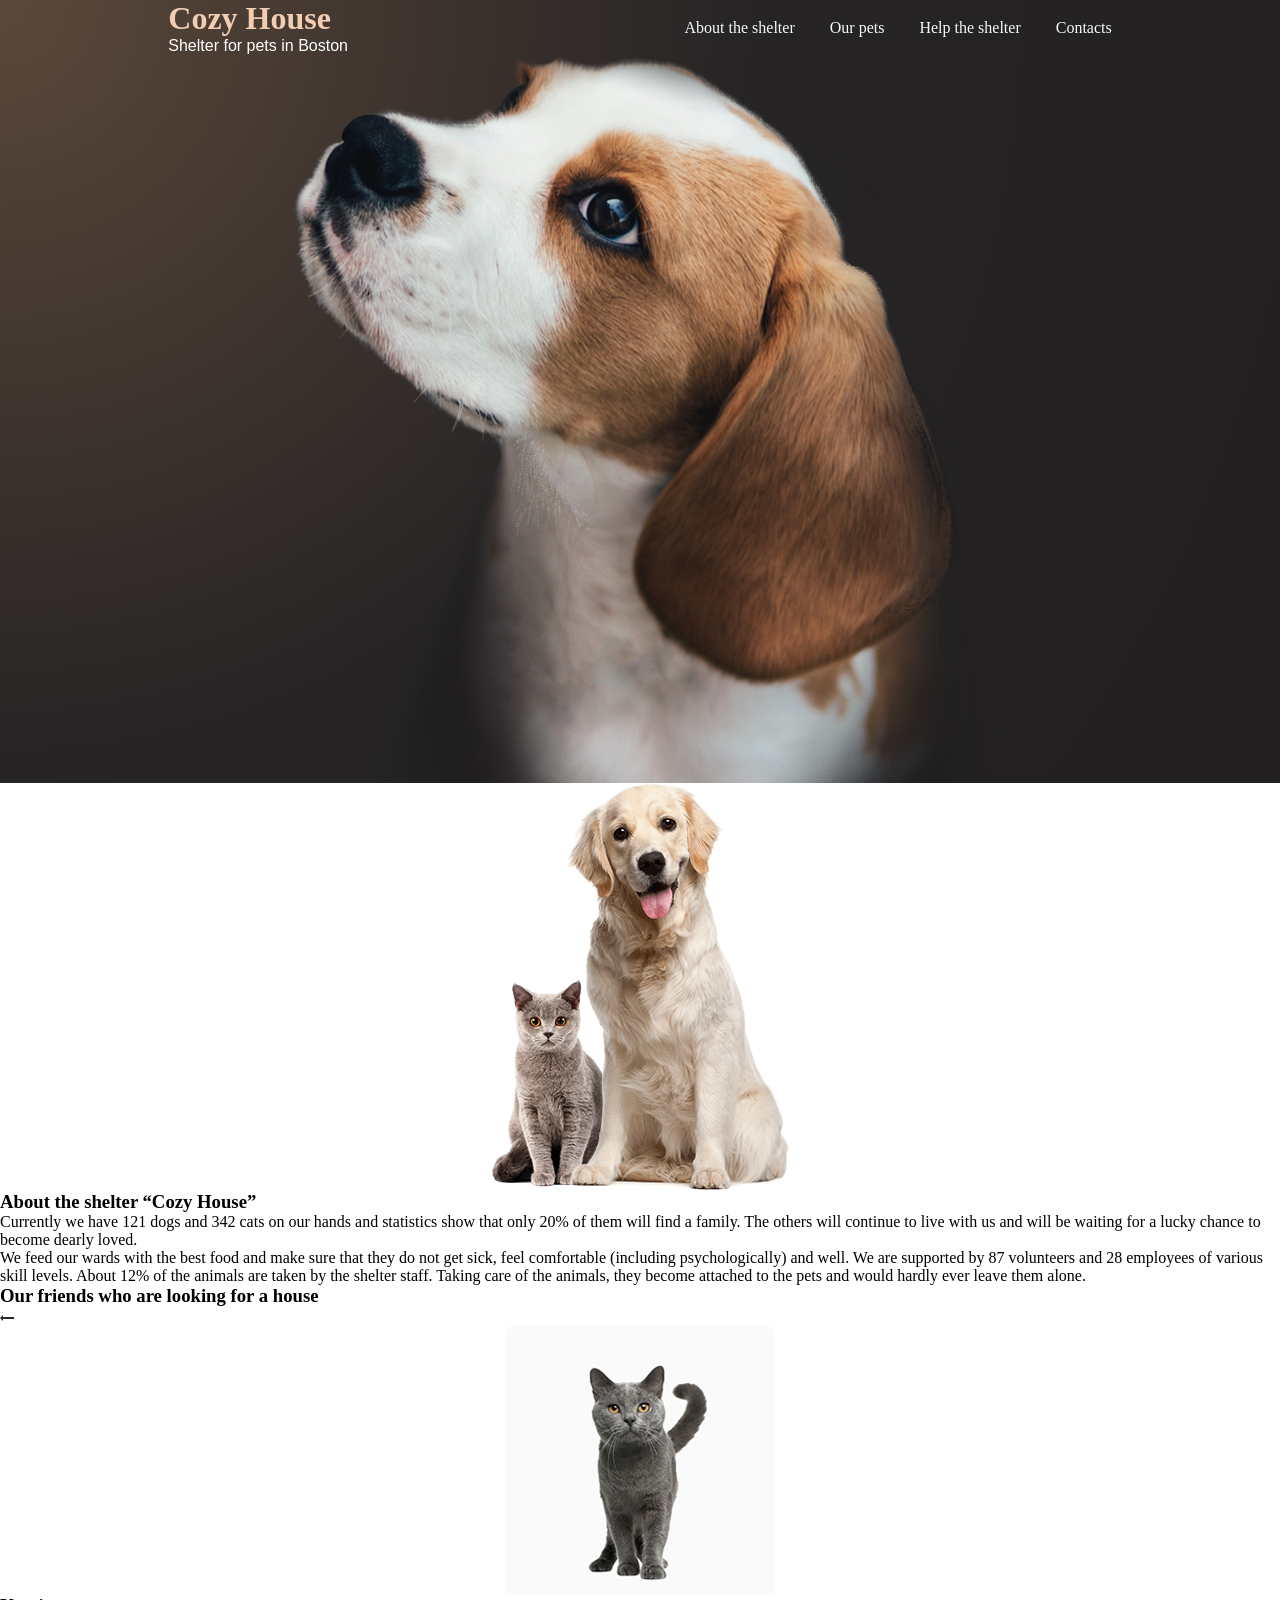
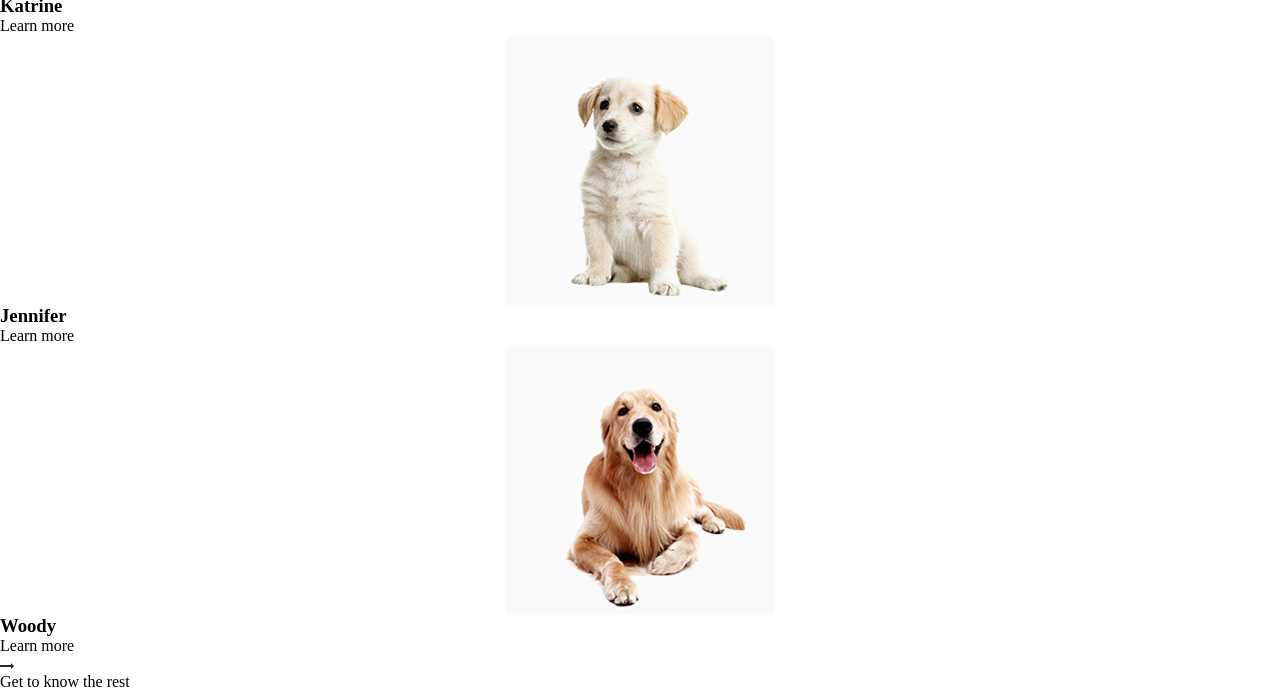
==== shelter/main.html @ a1c38c46 "fix: change heaading line" ====
<!DOCTYPE html>
<html lang="en">

<head>
  <meta charset="UTF-8">
  <meta name="viewport" content="width=device-width, initial-scale=1.0">
  <link rel="icon" href="./assets/icons/icon-bowls-and-cups.svg" type="image/x-icon">
  <link rel="stylesheet" href="./styles/main.css">
  <title>Mein</title>
</head>

<body>
  <div class="hero">
    <header>
      <div class="container">
        <div class="logo">
          <h1 class="logo-title">Cozy House</h1>
          <p class="logo-subtitle">Shelter for pets in Boston</p>
        </div>
        <nav>
          <ul class="nav-items">
            <li>
              <a href="">About the shelter</a>
            </li>
            <li><a href="">Our pets</a></li>
            <li><a href="">Help the shelter</a></li>
            <li><a href="">Contacts</a></li>
          </ul>
        </nav>
      </div>
    </header>
    <section class="start-screen">
      <div class="container">
        <div class="content"></div>
        <img src="./assets/main/start-screen-puppy.png" alt="puppy">
      </div>
    </section>
  </div>

  <section class="about">
    <div class="container">
      <img src="./assets/main/about-pets.png" alt="ab-pets">
      <div class="about-cnt">
        <h3 class="heading">About the shelter “Cozy House”
      </div>
      <p>Currently we have 121 dogs and 342 cats on our hands and statistics show that only 20% of them will find a
        family. The others will continue to live with us and will be waiting for a lucky chance to become dearly
        loved.</p>
      <p>We feed our wards with the best food and make sure that they do not get sick, feel comfortable (including
        psychologically) and well. We are supported by 87 volunteers and 28 employees of various skill levels. About
        12% of the animals are taken by the shelter staff. Taking care of the animals, they become attached to the
        pets and would hardly ever leave them alone.</p>
    </div>
    </div>
  </section>
  <section class="pets">
    <div class="container">
      <h3 class="heading">Our friends who are looking for a house</h3>
      <div class="pets-slider">

        <!-- Левая стрелка -->
        <button class="pets-slider__btn pets-slider__btn--prev">
          <svg xmlns="http://www.w3.org/2000/svg" width="14" height="6" viewBox="0 0 14 6" fill="none">
            <path d="M14 2V4H3V6L0 3L3 0V2H14Z" fill="#292929" />
          </svg>
        </button>

        <!-- Область видимых карточек -->
        <div class="pets-slider__wrapper">

          <!-- Лента слайдов -->
          <div class="pets-slider__track">

            <!-- Карточка -->
            <article class="pet-card">
              <img src="./assets/pets/pets-katrine.png" alt="Katrine">
              <h3>Katrine</h3>
              <button>Learn more</button>
            </article>

            <article class="pet-card">
              <img src="./assets/pets/pets-jennifer.png" alt="Jennifer">
              <h3>Jennifer</h3>
              <button>Learn more</button>
            </article>

            <article class="pet-card">
              <img src="./assets/pets/pets-woody.png" alt="Woody">
              <h3>Woody</h3>
              <button>Learn more</button>
            </article>
          </div>
        </div>

        <!-- Правая стрелка -->
        <button class="pets-slider__btn pets-slider__btn--next">
          <svg xmlns="http://www.w3.org/2000/svg" width="14" height="6" viewBox="0 0 14 6" fill="none">
            <path d="M0 4V2L11 2V0L14 3L11 6V4L0 4Z" fill="#292929" />
          </svg>
        </button>

      </div>

      <button class="pets__button">
        Get to know the rest
      </button>
    </div>
  </section>
  <section class="help">
    <div class="container"></div>
  </section>
  <section class="donnation">
    <div class="container"></div>
  </section>
  <footer>
    <div class="container"></div>
  </footer>
</body>

</html>
---- shelter/styles/main.css ----
@import url("./reset.css");
@import url("./variables.css");
@import url("./base.css");
@import url("./header.css");
@import url("./footer.css");
@import url("./media.css");
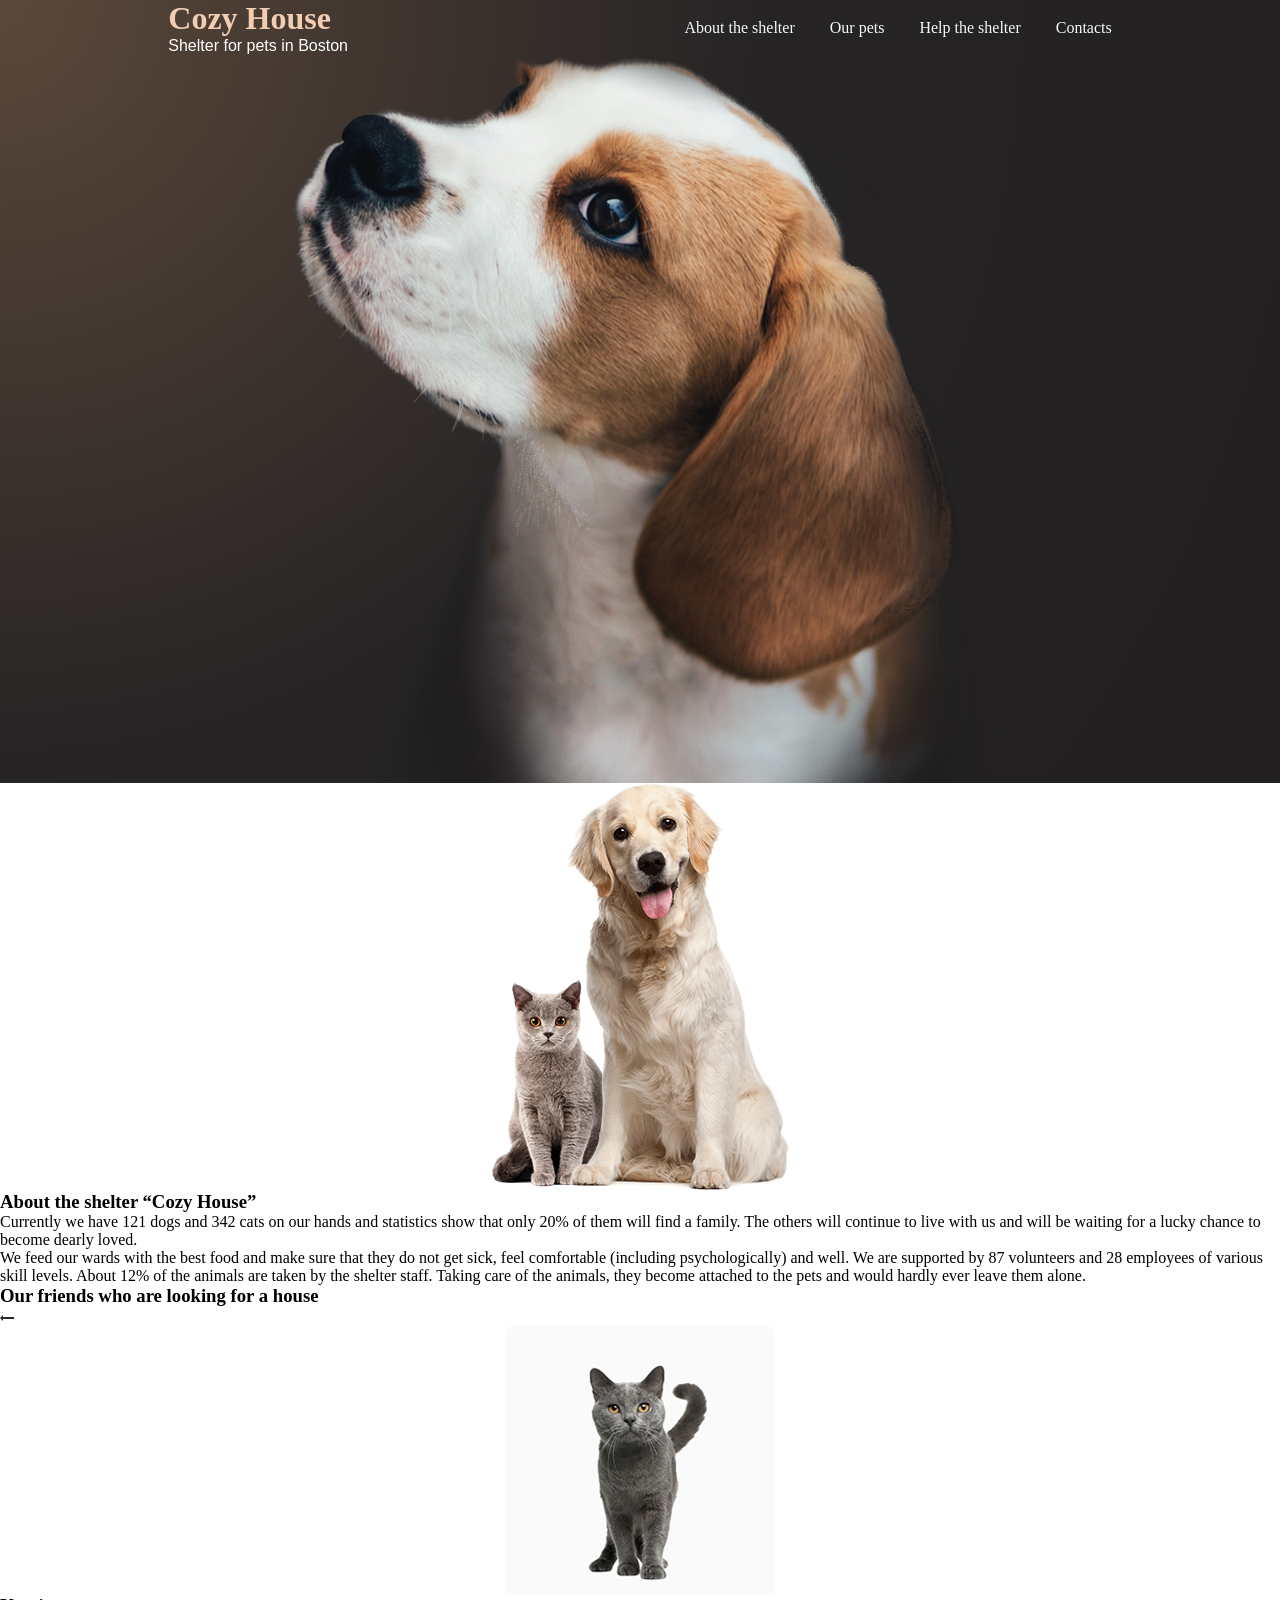
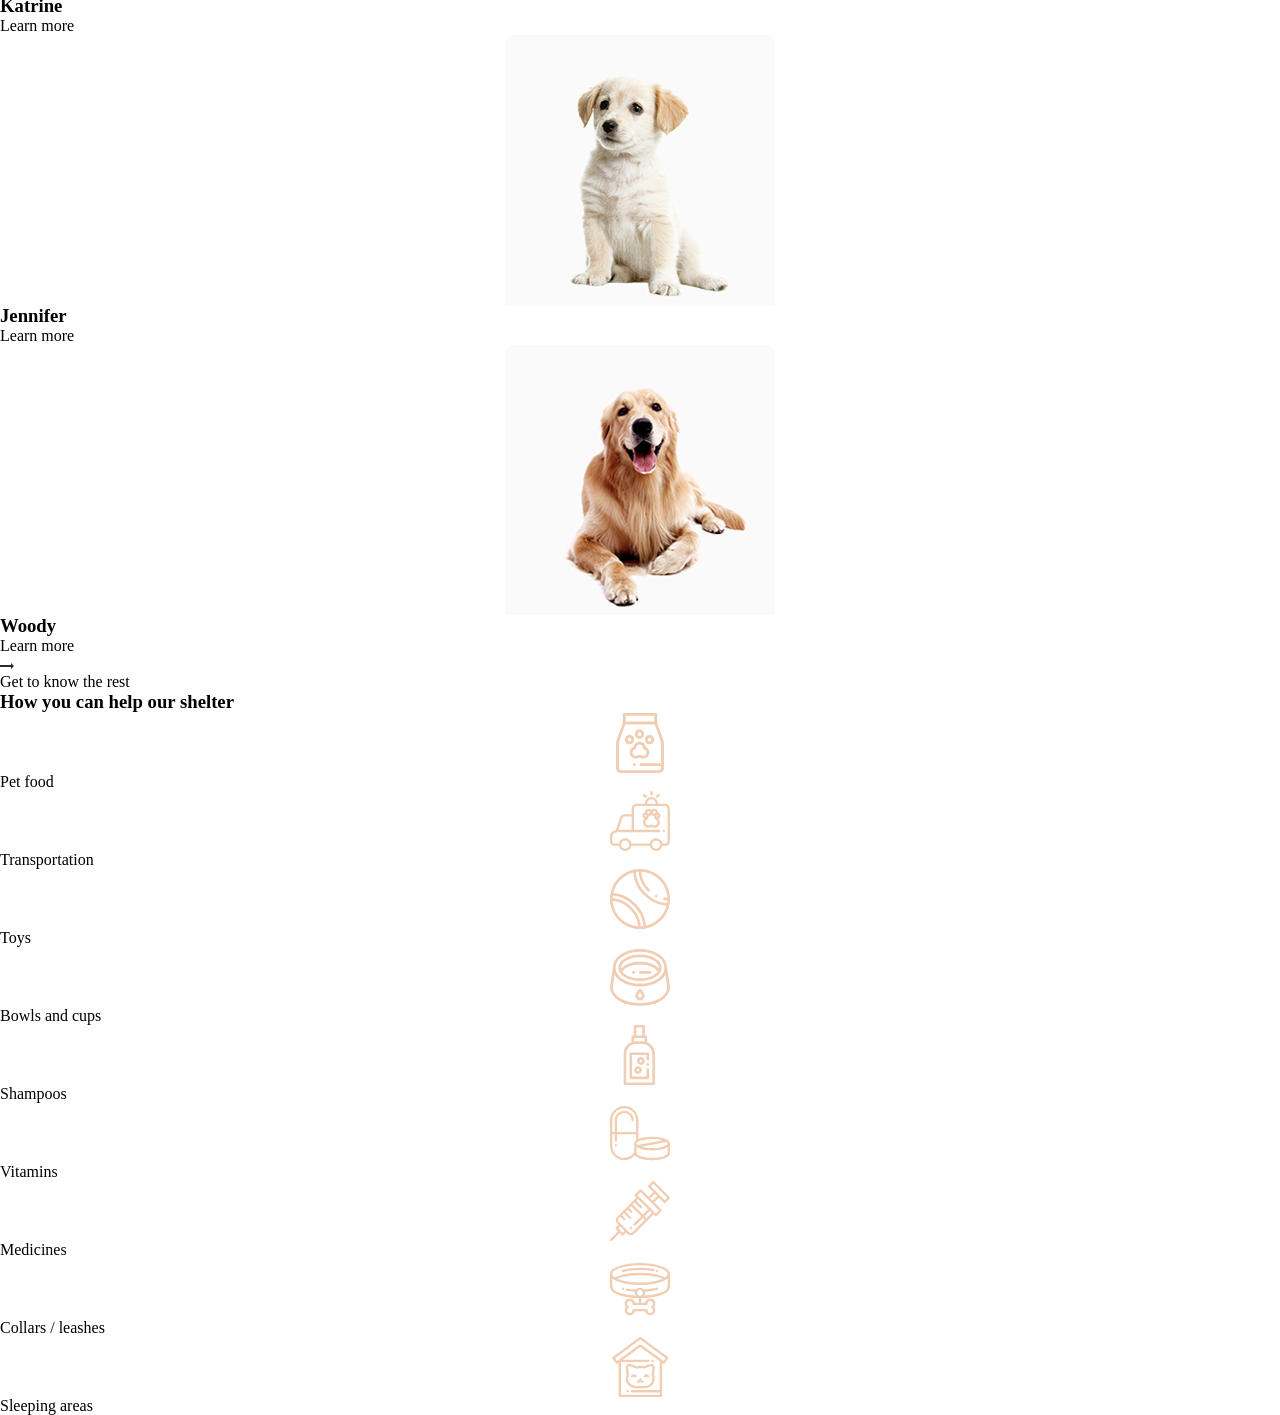
==== commit 34da2cc0: "feat: create help  block" ====
--- a/shelter/main.html
+++ b/shelter/main.html
@@ -107,7 +107,40 @@
     </div>
   </section>
   <section class="help">
-    <div class="container"></div>
+    <div class="container">
+      <h3 class="heading">How you can help our shelter</h3>
+      <div class="help-list">
+        <div class="pet-food">
+          <img src="./assets/icons/icon-pet-food.svg" alt="Pet food" class="icons">
+          <div class="icons-title">Pet food</div>
+
+          <img src="./assets/icons/icon-transportation.svg" alt="Transportation" class="icons">
+          <div class="icons-title">Transportation</div>
+
+          <img src="./assets/icons/icon-toys.svg" alt="Toys" class="icons">
+          <div class="icons-title">Toys</div>
+
+          <img src="./assets/icons/icon-bowls-and-cups.svg" alt="Bowls and cups" class="icons">
+          <div class="icons-title">Bowls and cups</div>
+
+          <img src="./assets/icons/icon-shampoos.svg" alt="Shampoos" class="icons">
+          <div class="icons-title">Shampoos</div>
+
+          <img src="./assets/icons/icon-vitamins.svg" alt="Vitamins" class="icons">
+          <div class="icons-title">Vitamins</div>
+
+          <img src="./assets/icons/icon-medicines.svg" alt="Medicines" class="icons">
+          <div class="icons-title">Medicines</div>
+
+          <img src="./assets/icons/icon-collars-leashes.svg" alt="Collars / leashes" class="icons">
+          <div class="icons-title">Collars / leashes</div>
+
+          <img src="./assets/icons/icon-sleeping-area.svg" alt="Sleeping areas" class="icons">
+          <div class="icons-title">Sleeping areas</div>
+        </div>
+      </div>
+
+    </div>
   </section>
   <section class="donnation">
     <div class="container"></div>
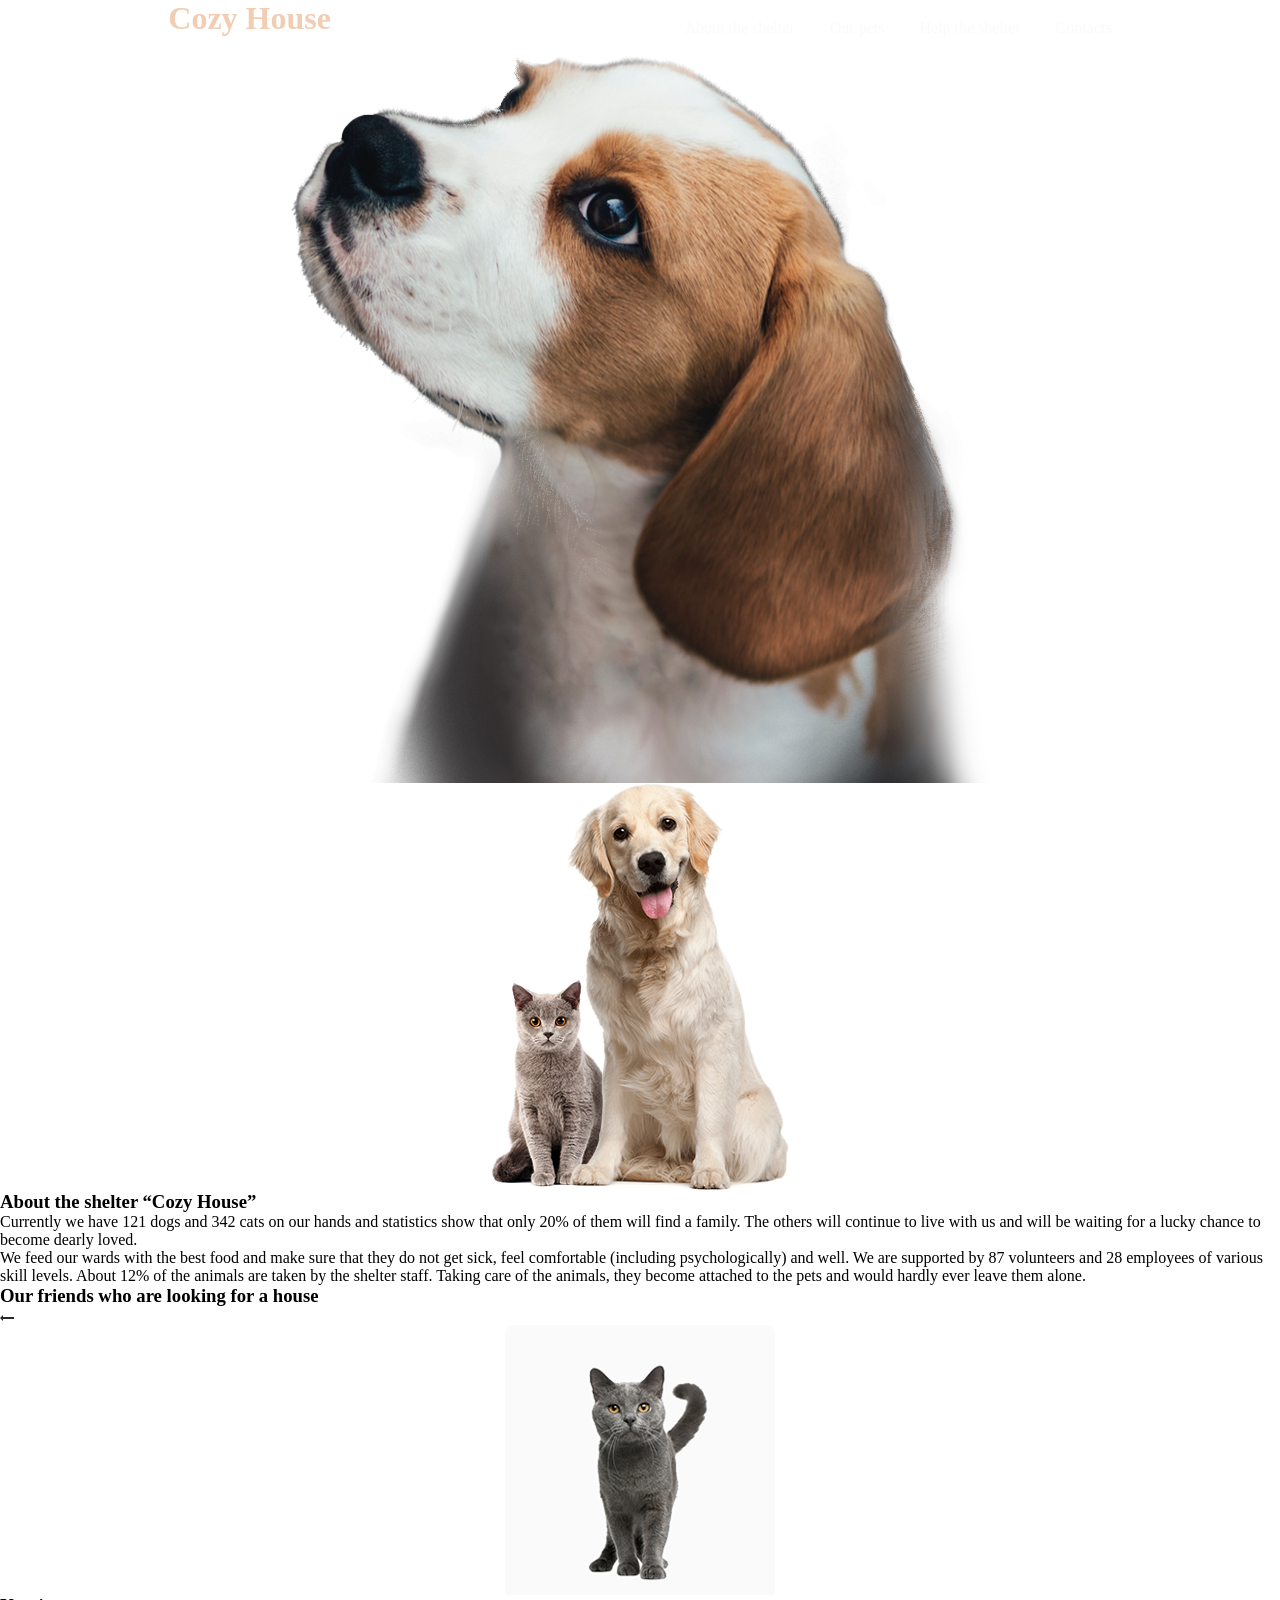
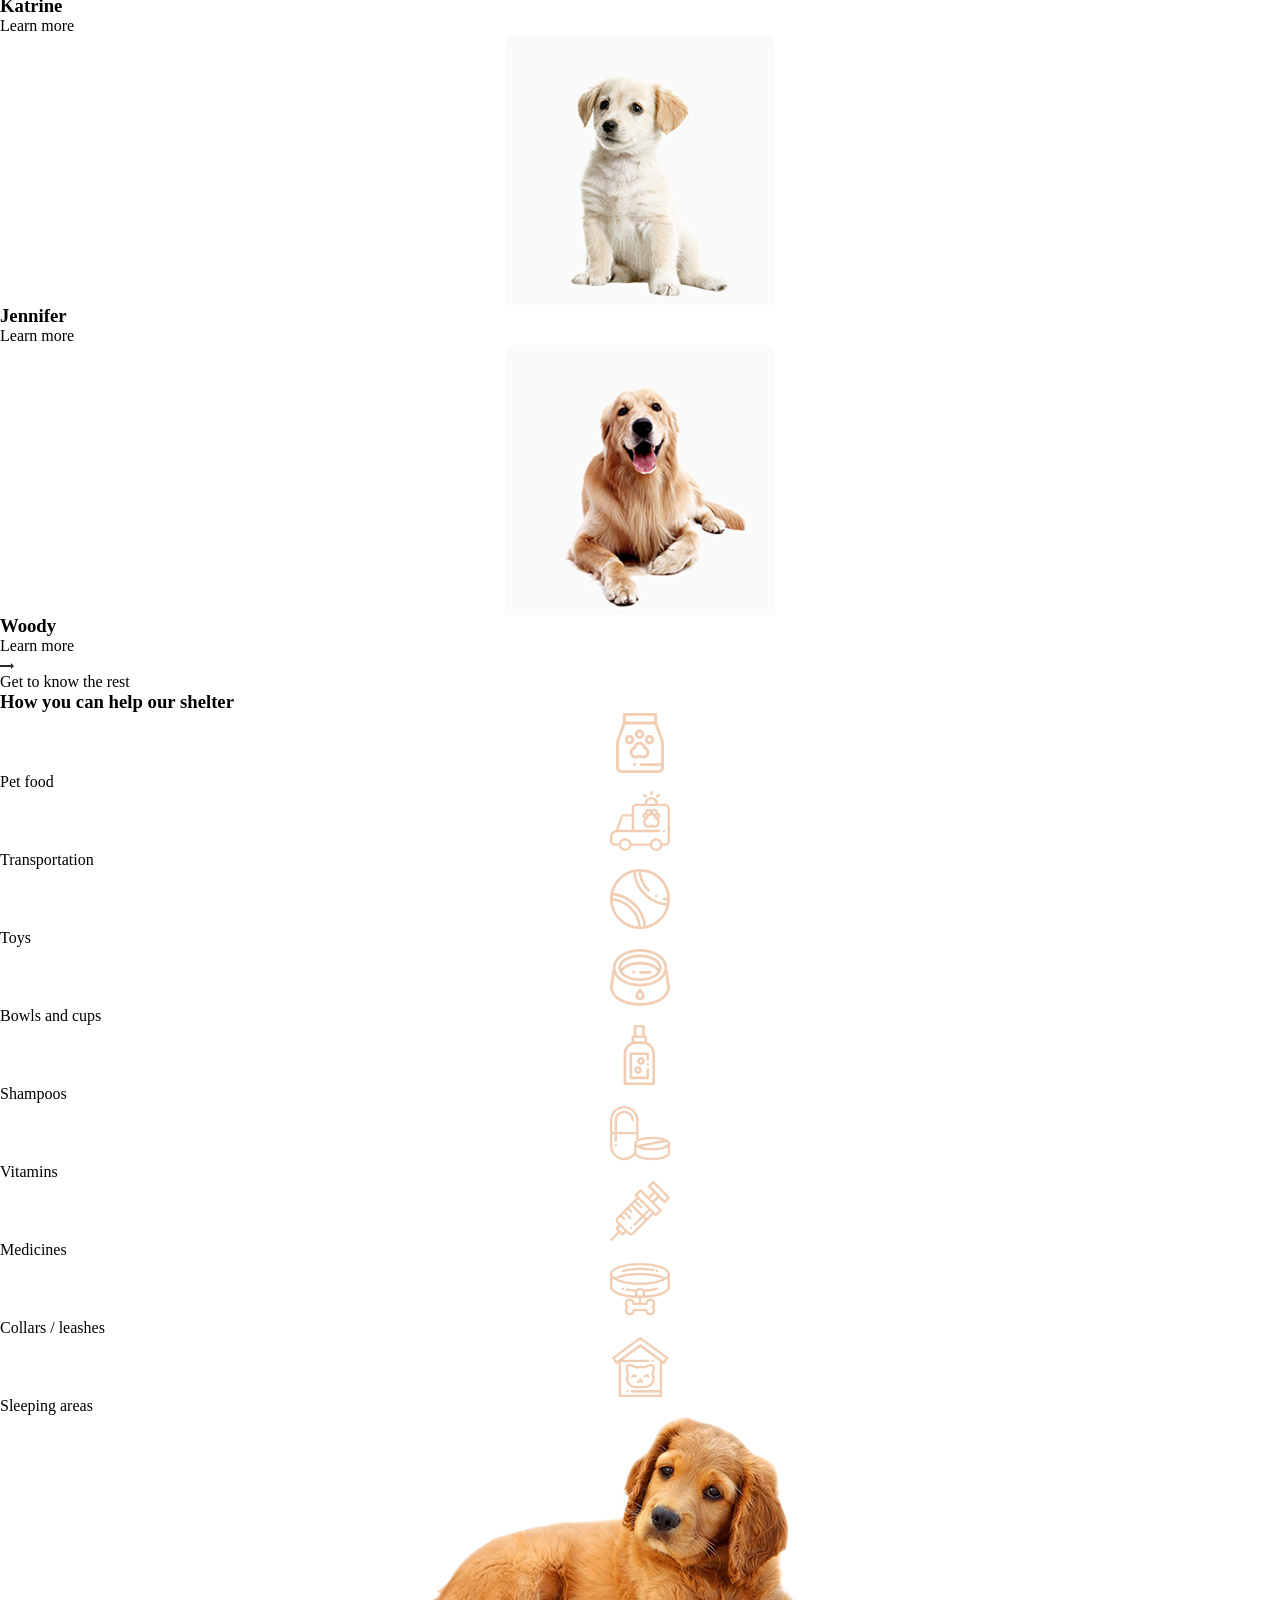
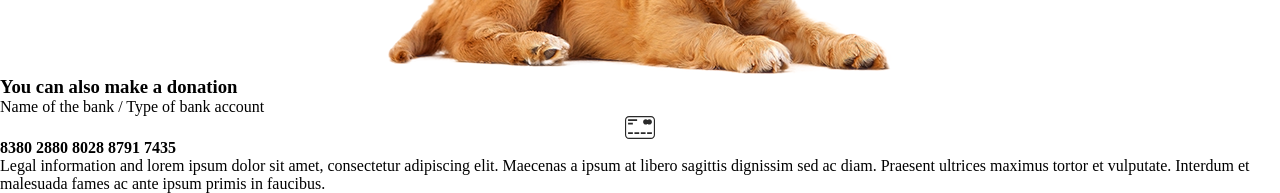
==== commit 36d19730: "feat: create donation  block" ====
--- a/shelter/main.html
+++ b/shelter/main.html
@@ -139,11 +139,23 @@
           <div class="icons-title">Sleeping areas</div>
         </div>
       </div>
-
     </div>
   </section>
-  <section class="donnation">
-    <div class="container"></div>
+  <section class="donation">
+    <div class="container">
+      <img src="./assets/main/donation-dog.png" alt="Donation-dog">
+      <div class="donation-ctn">
+        <h3>You can also make a donation</h3>
+        <p>Name of the bank / Type of bank account</p>
+        <div class="credit-card">
+          <img src="./assets/icons/credit-card.svg" alt="Card-icons" class="card-icons">
+          <h4>8380 2880 8028 8791 7435</h4>
+        </div>
+        <p>Legal information and lorem ipsum dolor sit amet, consectetur adipiscing elit. Maecenas a ipsum at libero
+          sagittis dignissim sed ac diam. Praesent ultrices maximus tortor et vulputate. Interdum et malesuada fames ac
+          ante ipsum primis in faucibus.</p>
+      </div>
+    </div>
   </section>
   <footer>
     <div class="container"></div>
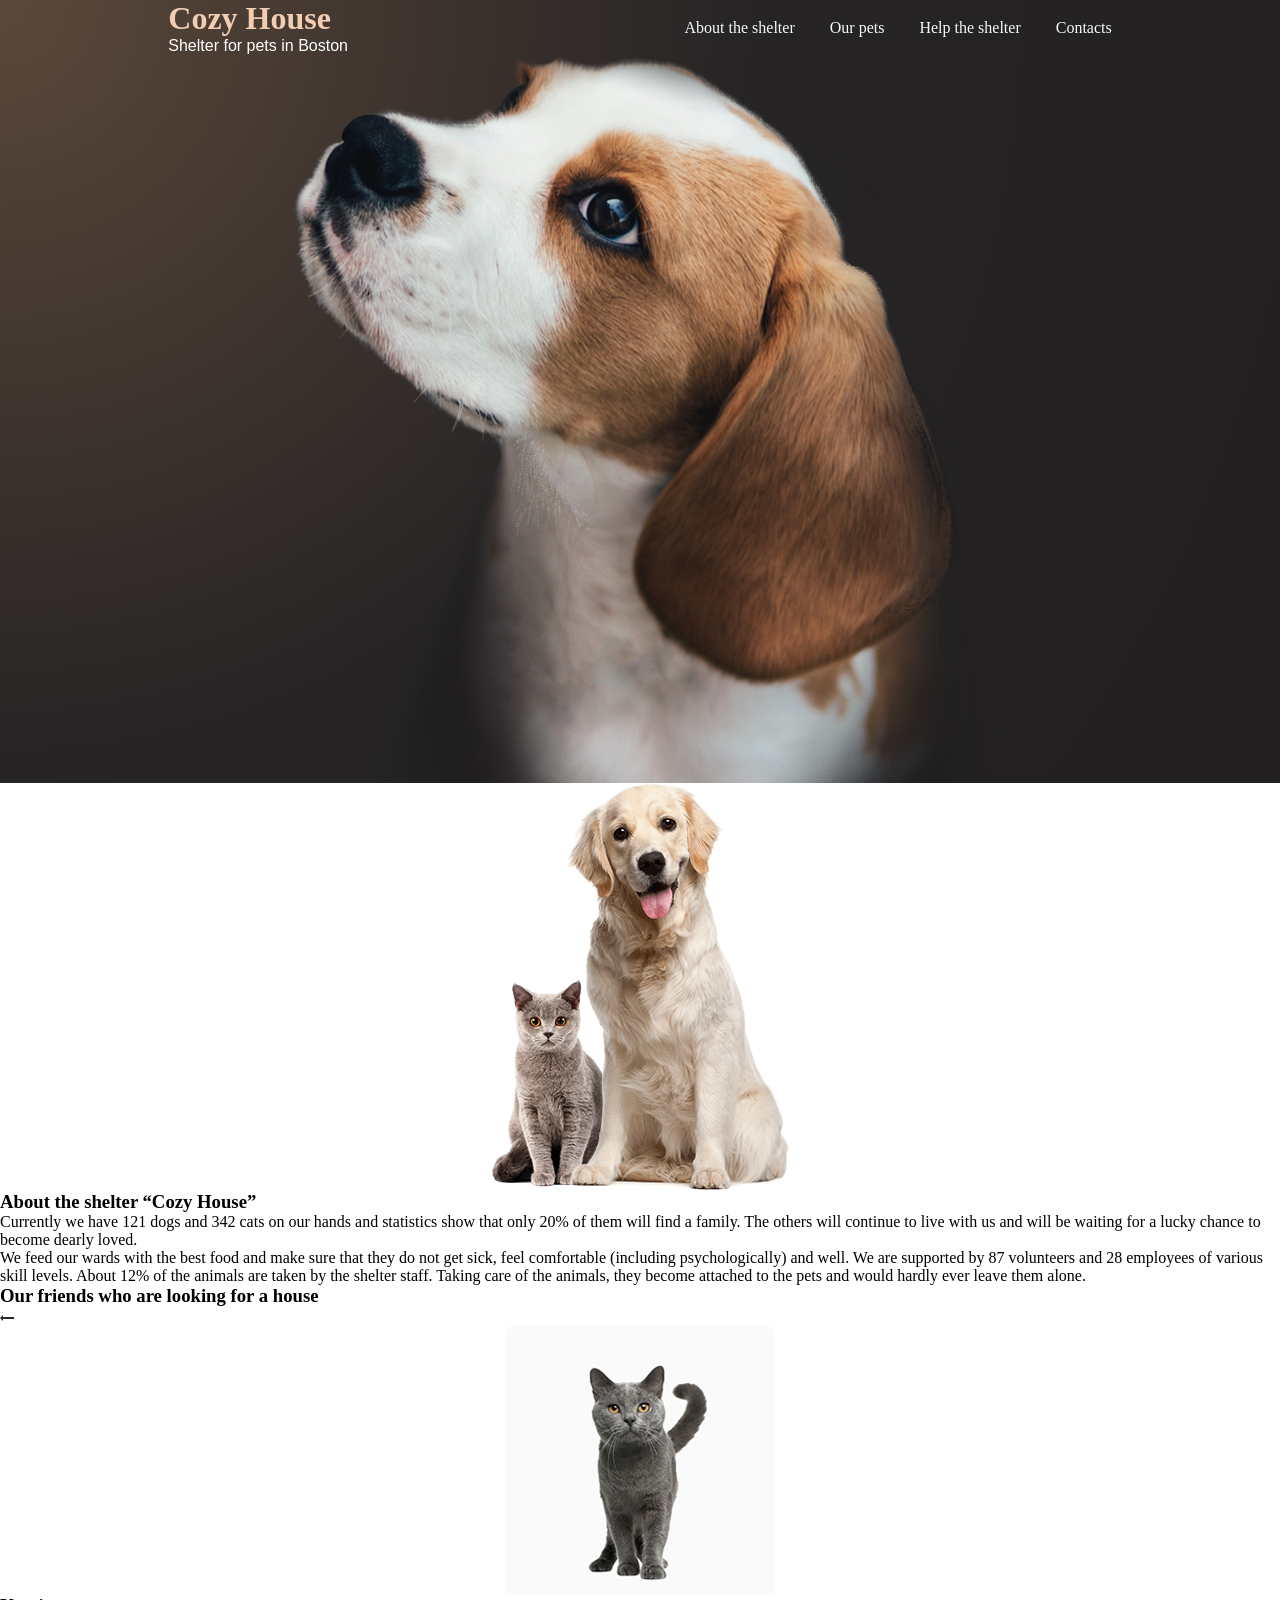
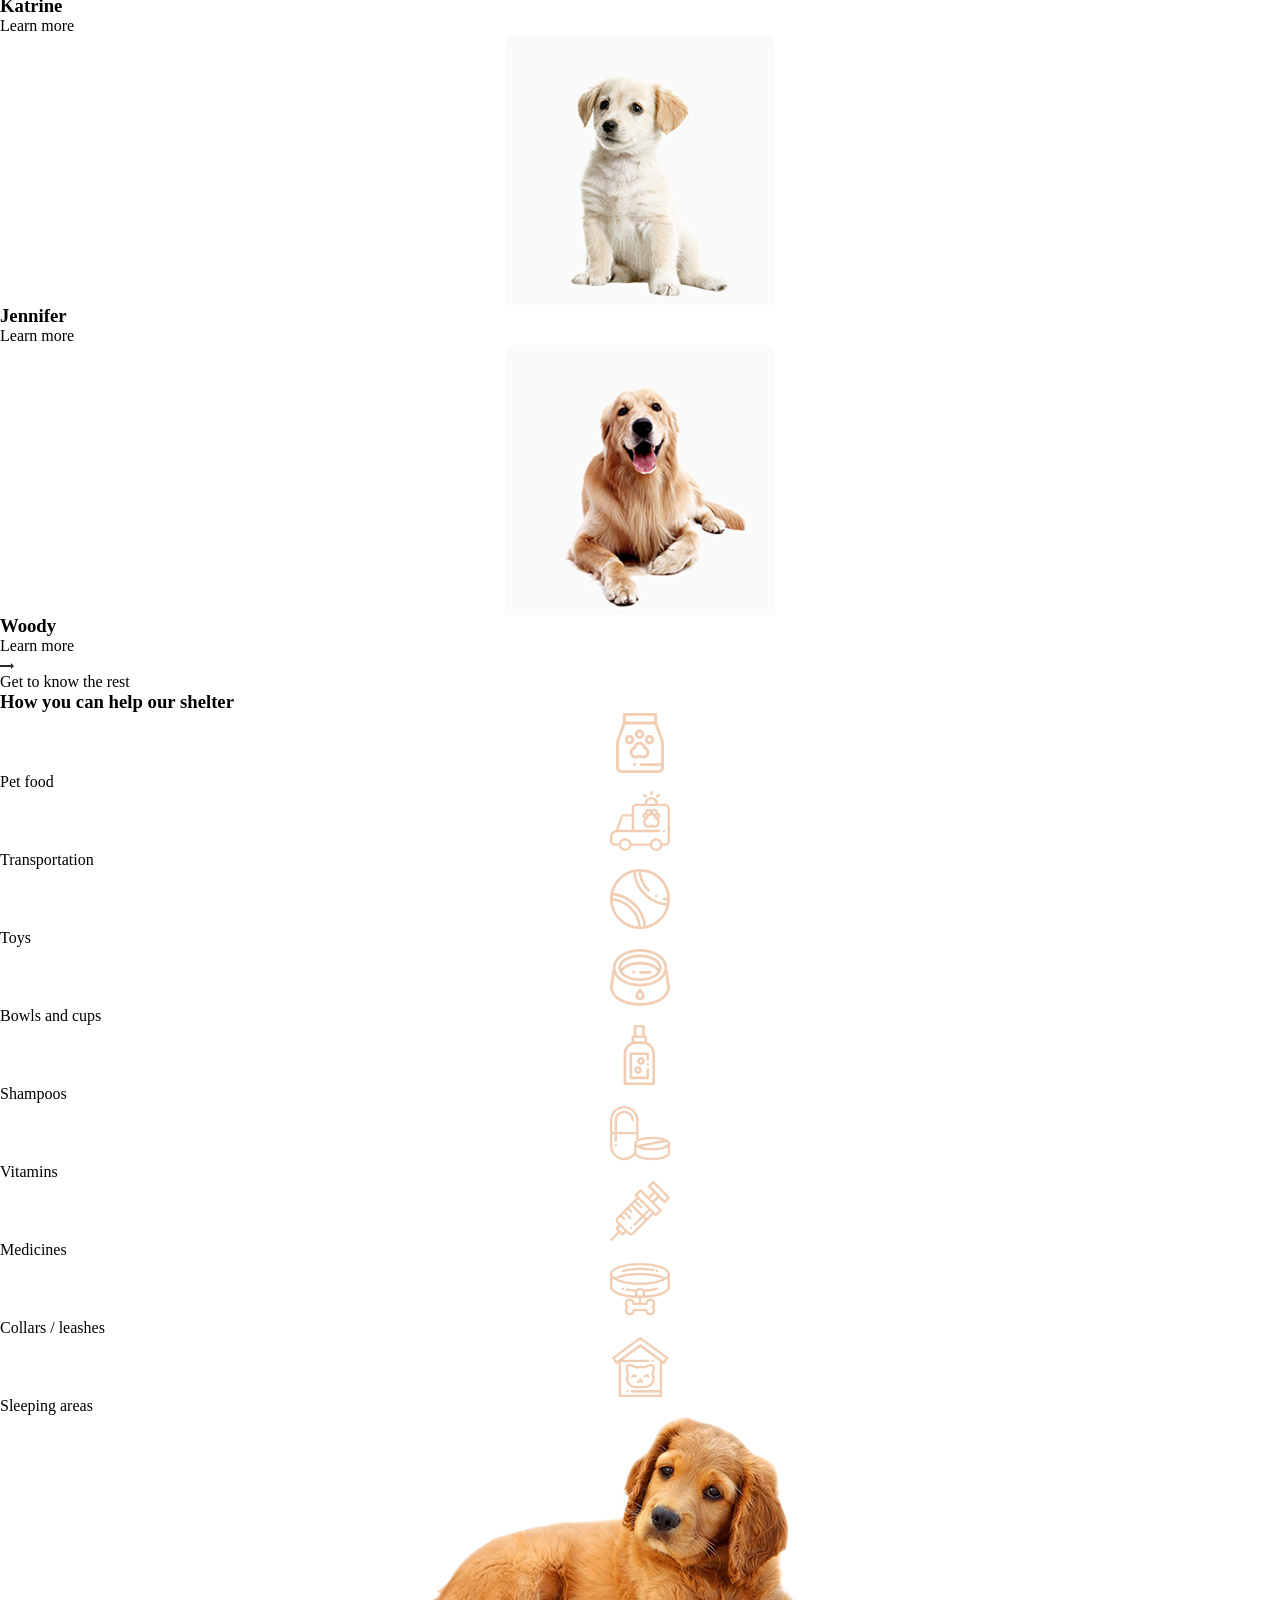
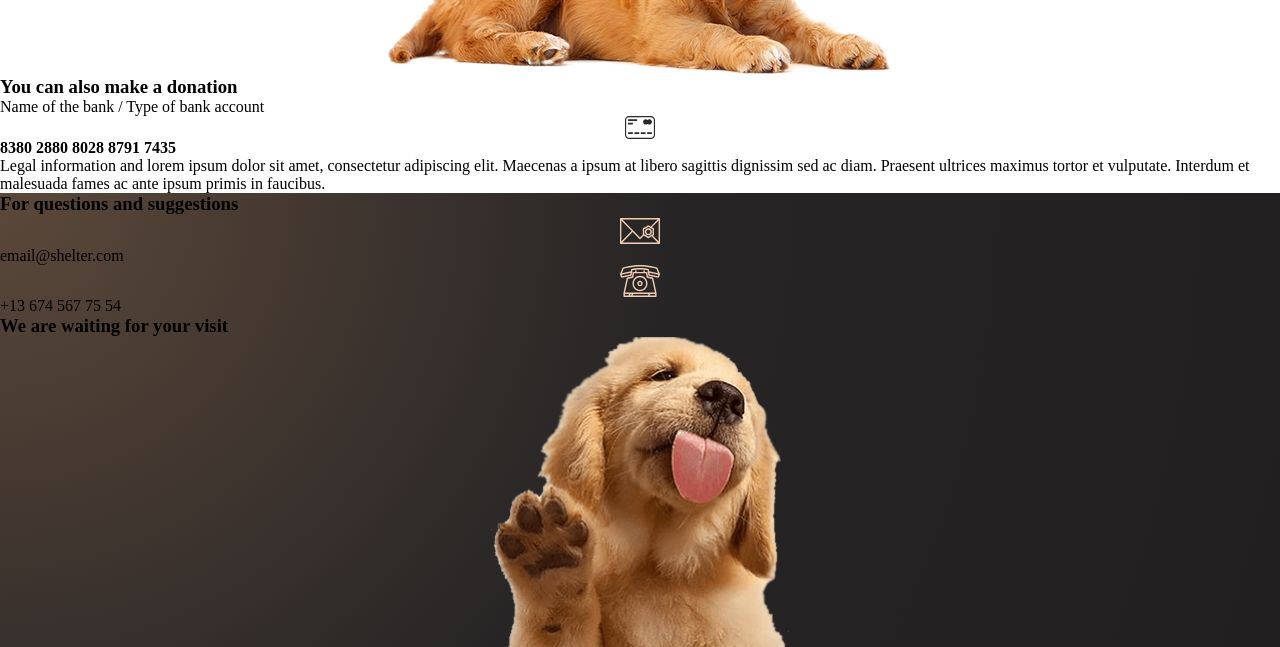
==== commit e558ac86: "feat: create footer block" ====
--- a/shelter/main.html
+++ b/shelter/main.html
@@ -158,7 +158,24 @@
     </div>
   </section>
   <footer>
-    <div class="container"></div>
+    <div class="container">
+      <div class="ftr-content">
+        <h3>For questions and suggestions</h3>
+        <div>
+          <img src="./assets/icons/icon-email.svg" alt="Email-icon" class="email-icon">
+          <a href="mailto:email@shelter.com">email@shelter.com</a>
+        </div>
+
+        <div>
+          <img src="./assets/icons/icon-phone.svg" alt="phone-icon">
+          <a href="tel:+13 674 567 75 54">+13 674 567 75 54</a>
+        </div>
+      </div>
+      <div class="ftr-locations">
+        <h3>We are waiting for your visit</h3>
+      </div>
+      <img src="./assets/main/footer-puppy.png" alt="Footer-puppy">
+    </div>
   </footer>
 </body>
 
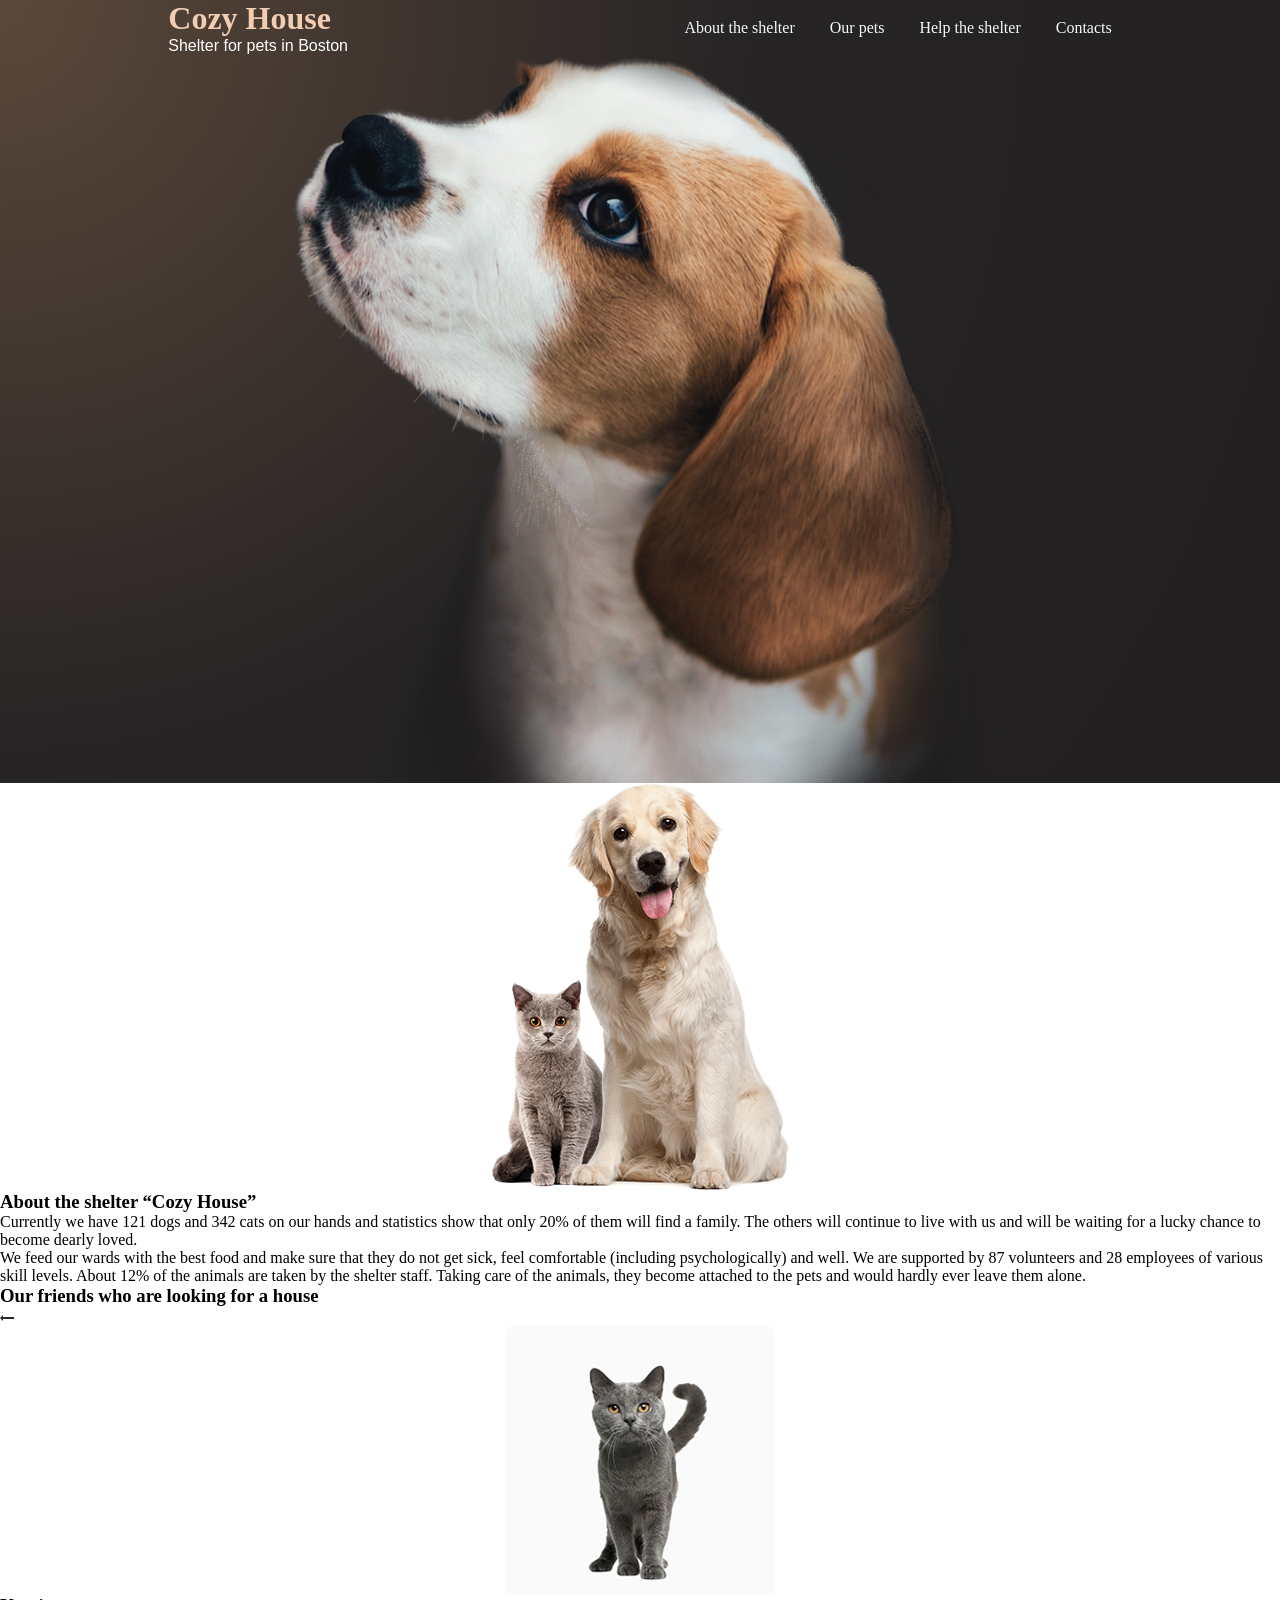
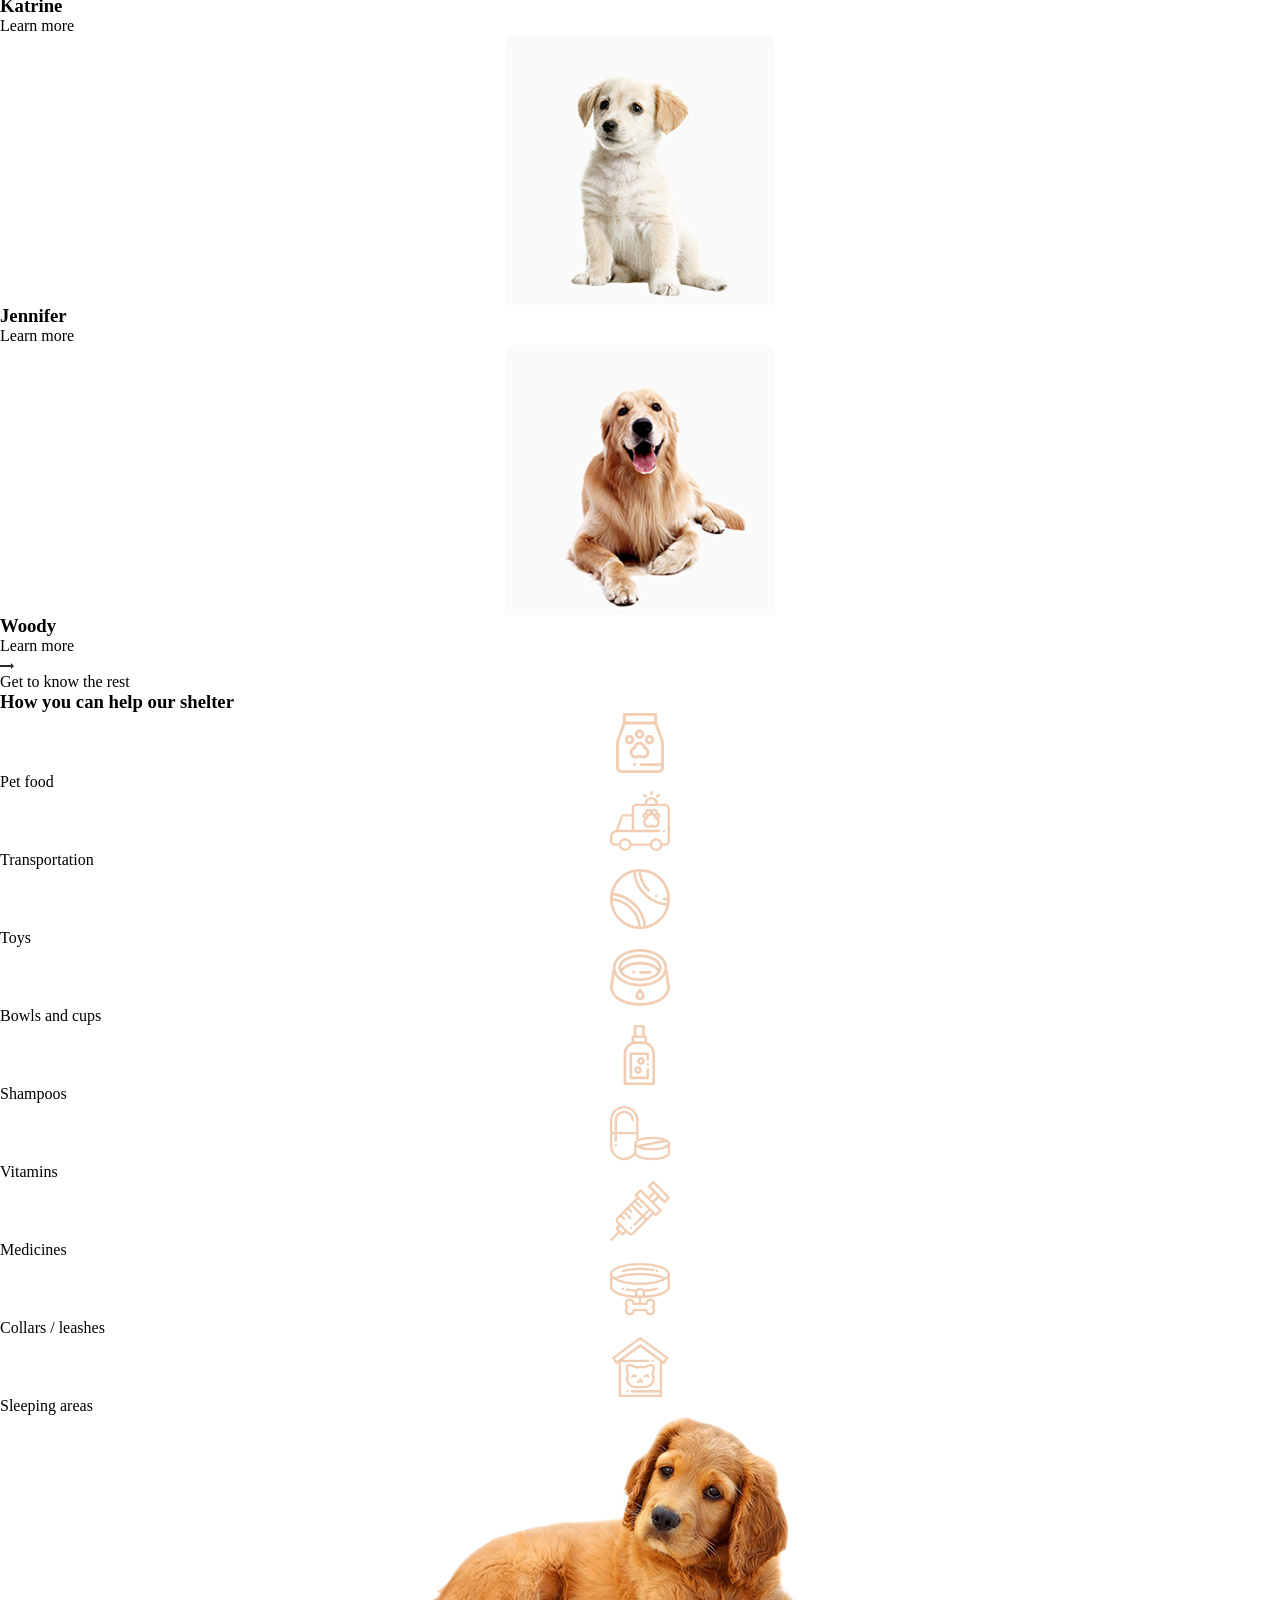
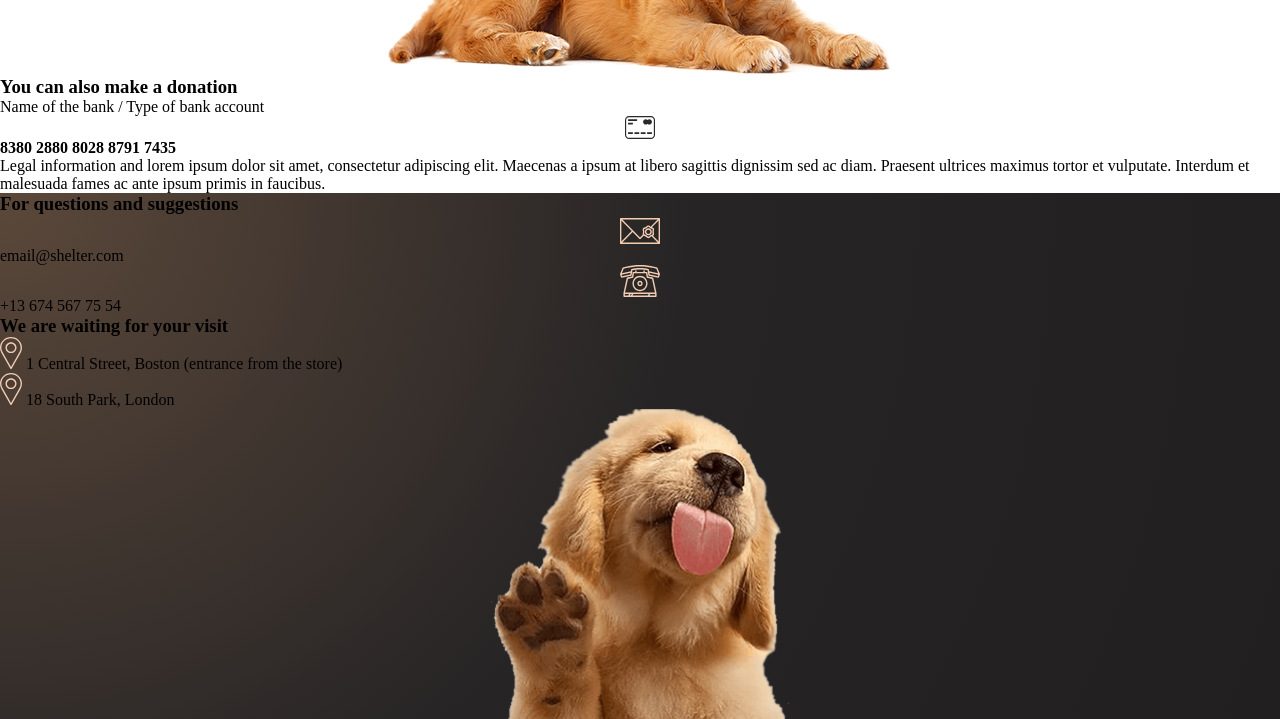
==== commit 75594f3a: "fix: fix footer block" ====
--- a/shelter/main.html
+++ b/shelter/main.html
@@ -173,6 +173,30 @@
       </div>
       <div class="ftr-locations">
         <h3>We are waiting for your visit</h3>
+        <div class="location">
+          <svg xmlns="http://www.w3.org/2000/svg" width="22" height="32" viewBox="0 0 22 32" fill="none">
+            <path
+              d="M11 0C4.93471 0 0 4.78519 0 10.6667C0 12.4323 0.455231 14.1829 1.32064 15.7357L10.3985 31.6562C10.5193 31.8685 10.7496 32 11 32C11.2504 32 11.4807 31.8685 11.6015 31.6562L20.6827 15.7304C21.5448 14.1829 22 12.4323 22 10.6666C22 4.78519 17.0653 0 11 0ZM19.4762 15.0905L11 29.9557L2.52714 15.0964C1.77317 13.7435 1.37504 12.2116 1.37504 10.6667C1.37504 5.52019 5.69275 1.33337 11 1.33337C16.3073 1.33337 20.625 5.52025 20.625 10.6667C20.625 12.2116 20.2268 13.7435 19.4762 15.0905Z"
+              fill="#F1CDB3" />
+            <path
+              d="M11 5.33329C7.96737 5.33329 5.50005 7.72585 5.50005 10.6666C5.50005 13.6074 7.96737 16 11 16C14.0327 16 16.5 13.6074 16.5 10.6667C16.5 7.72592 14.0327 5.33329 11 5.33329ZM11 14.6667C8.72534 14.6667 6.87502 12.8724 6.87502 10.6667C6.87502 8.46092 8.72534 6.66667 11 6.66667C13.2747 6.66667 15.125 8.46092 15.125 10.6667C15.125 12.8724 13.2747 14.6667 11 14.6667Z"
+              fill="#F1CDB3" />
+          </svg>
+          <a href="https://maps.app.goo.gl/yDWjSmVVpupWytBo6">1 Central Street, Boston (entrance from the store)</a>
+        </div>
+
+        <div class="location">
+          <svg xmlns="http://www.w3.org/2000/svg" width="22" height="32" viewBox="0 0 22 32" fill="none">
+            <path
+              d="M11 0C4.93471 0 0 4.78519 0 10.6667C0 12.4323 0.455231 14.1829 1.32064 15.7357L10.3985 31.6562C10.5193 31.8685 10.7496 32 11 32C11.2504 32 11.4807 31.8685 11.6015 31.6562L20.6827 15.7304C21.5448 14.1829 22 12.4323 22 10.6666C22 4.78519 17.0653 0 11 0ZM19.4762 15.0905L11 29.9557L2.52714 15.0964C1.77317 13.7435 1.37504 12.2116 1.37504 10.6667C1.37504 5.52019 5.69275 1.33337 11 1.33337C16.3073 1.33337 20.625 5.52025 20.625 10.6667C20.625 12.2116 20.2268 13.7435 19.4762 15.0905Z"
+              fill="#F1CDB3" />
+            <path
+              d="M11 5.33329C7.96737 5.33329 5.50005 7.72585 5.50005 10.6666C5.50005 13.6074 7.96737 16 11 16C14.0327 16 16.5 13.6074 16.5 10.6667C16.5 7.72592 14.0327 5.33329 11 5.33329ZM11 14.6667C8.72534 14.6667 6.87502 12.8724 6.87502 10.6667C6.87502 8.46092 8.72534 6.66667 11 6.66667C13.2747 6.66667 15.125 8.46092 15.125 10.6667C15.125 12.8724 13.2747 14.6667 11 14.6667Z"
+              fill="#F1CDB3" />
+          </svg>
+          <a href="https://maps.app.goo.gl/YgQnjepBwkYLaN6x6">18 South Park, London </a>
+        </div>
+
       </div>
       <img src="./assets/main/footer-puppy.png" alt="Footer-puppy">
     </div>
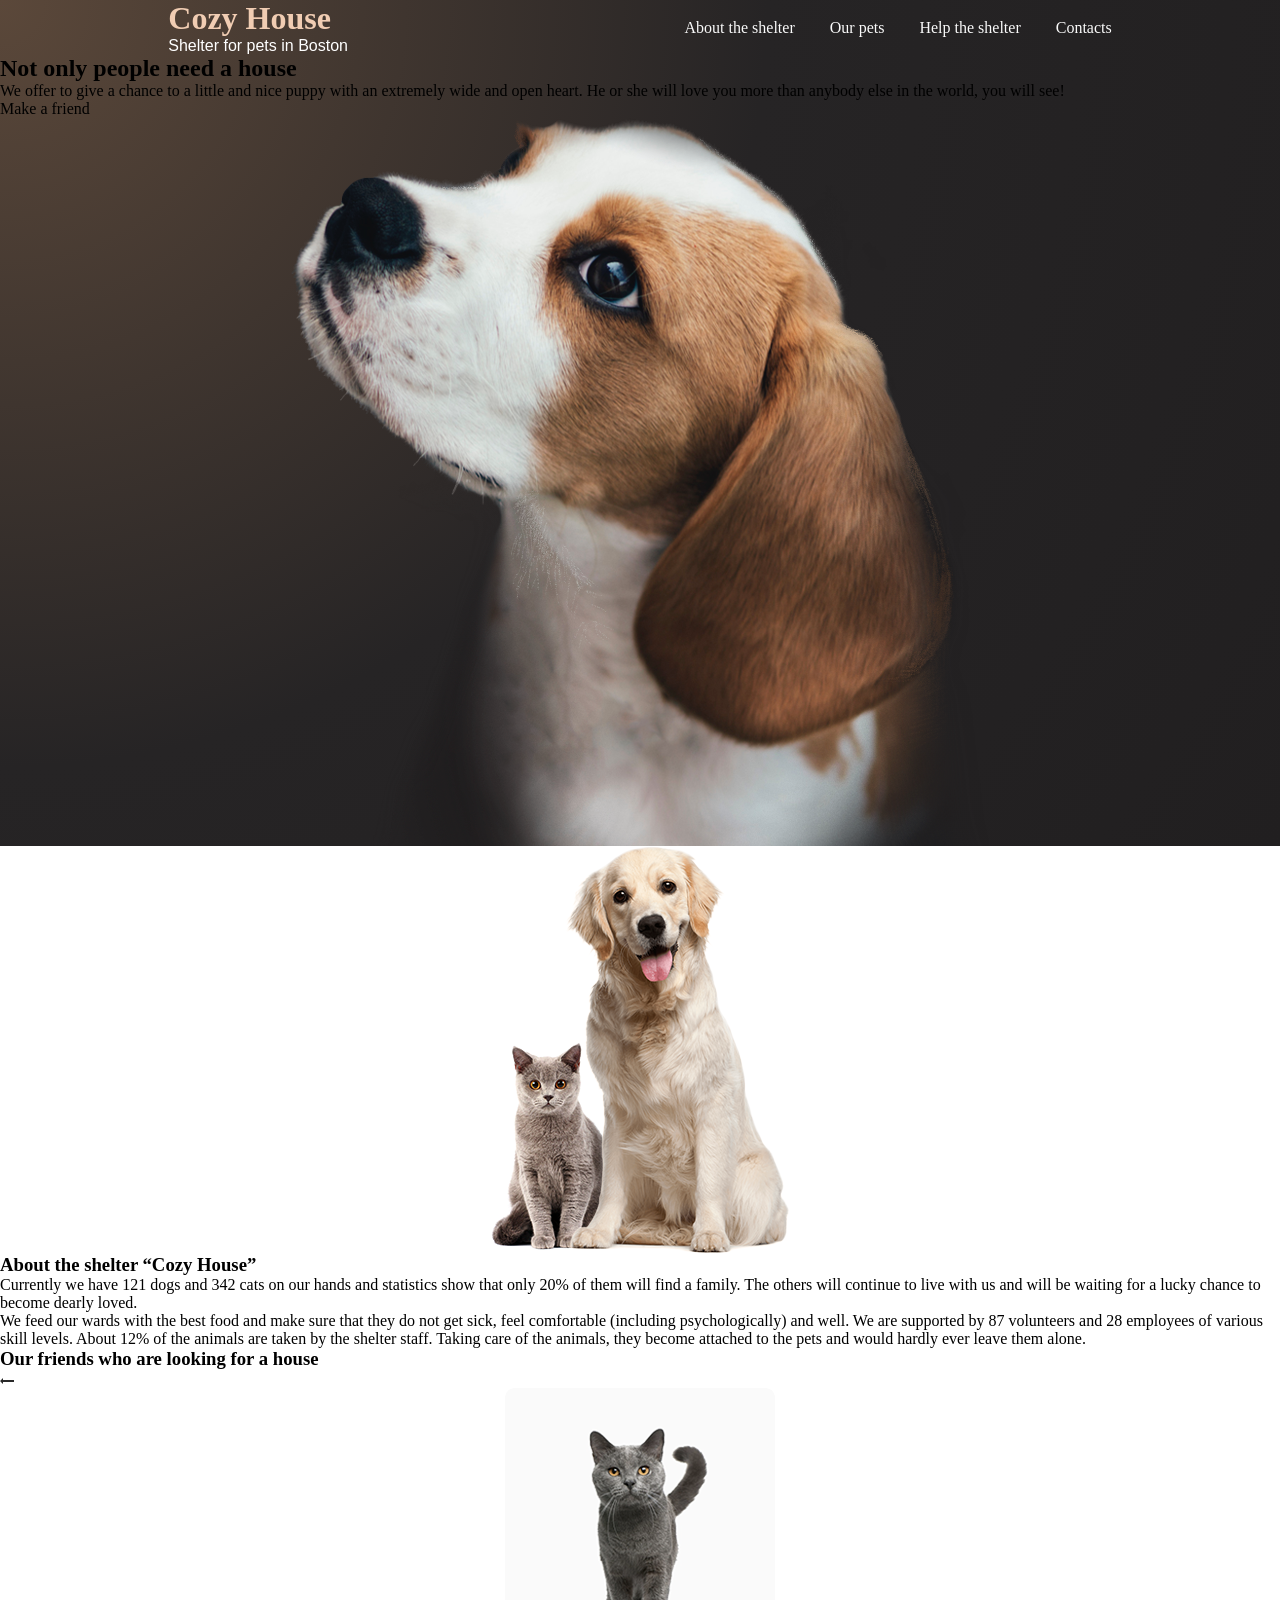
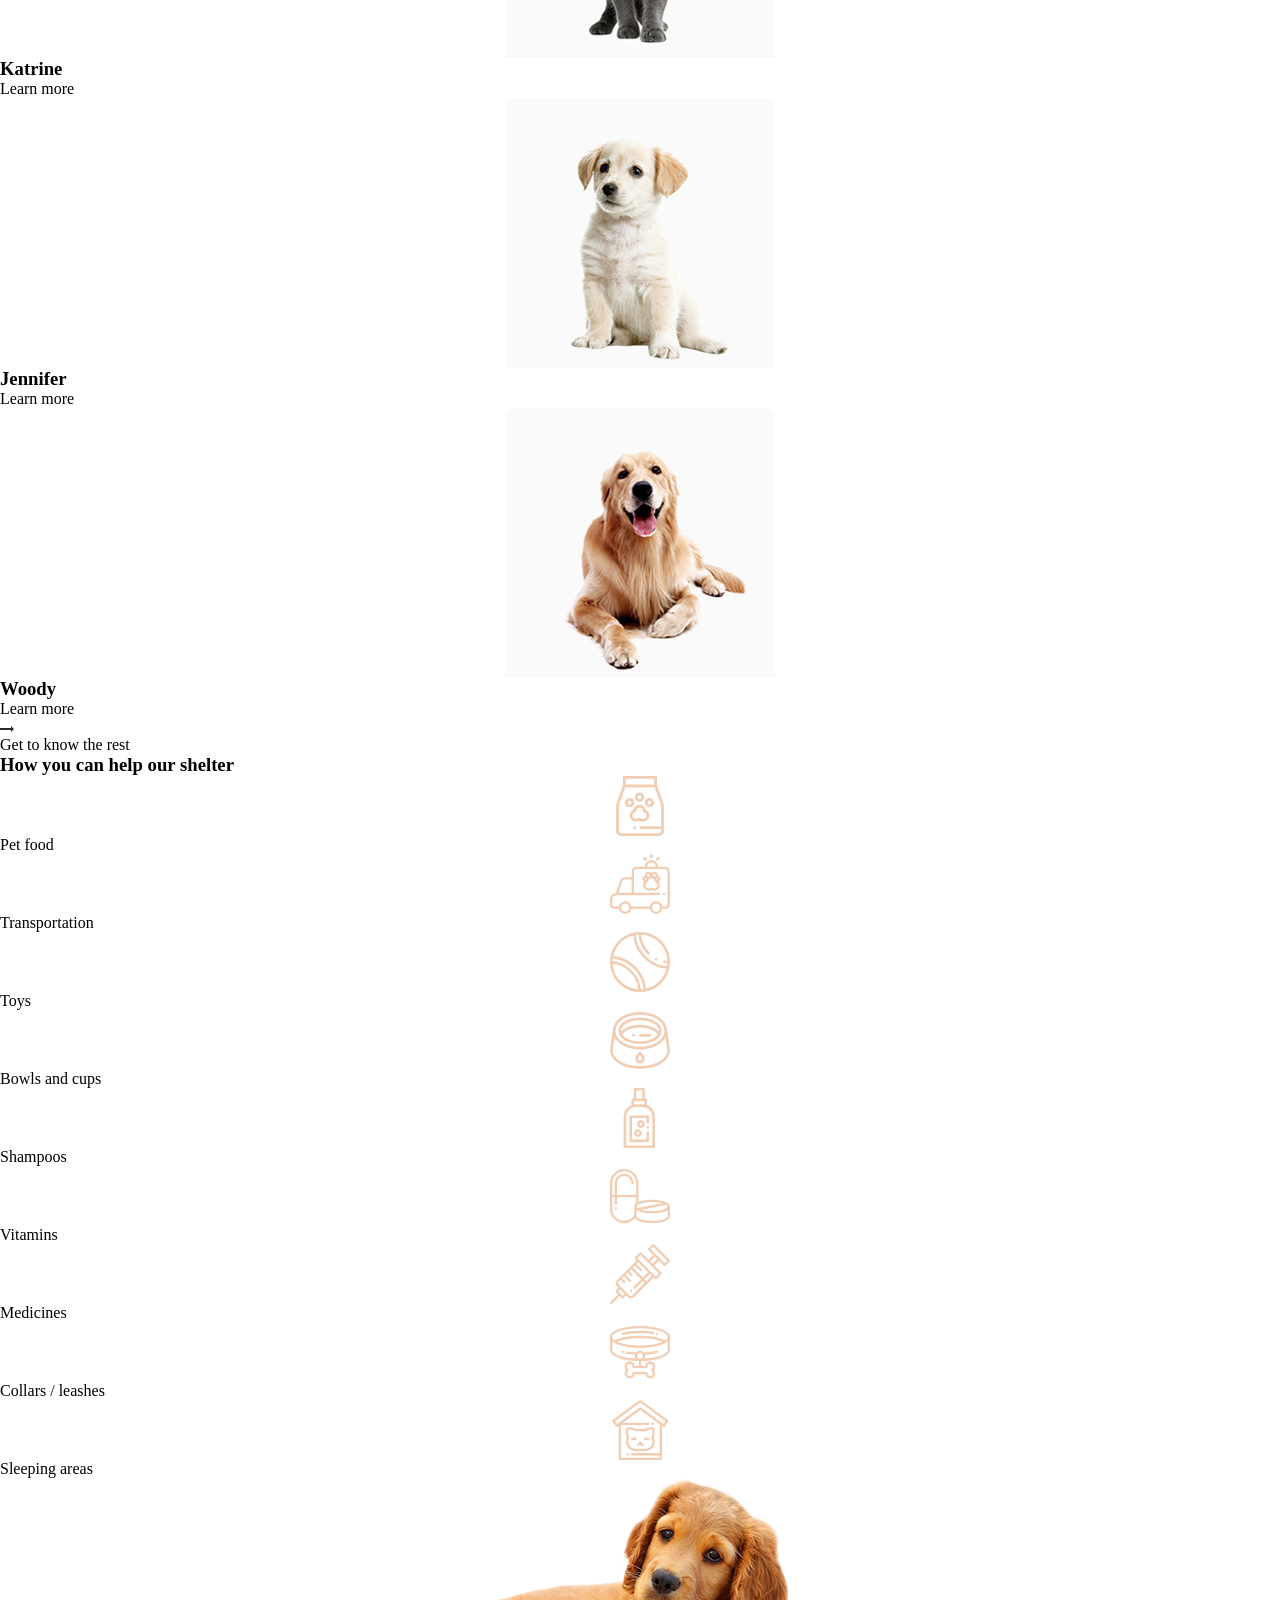
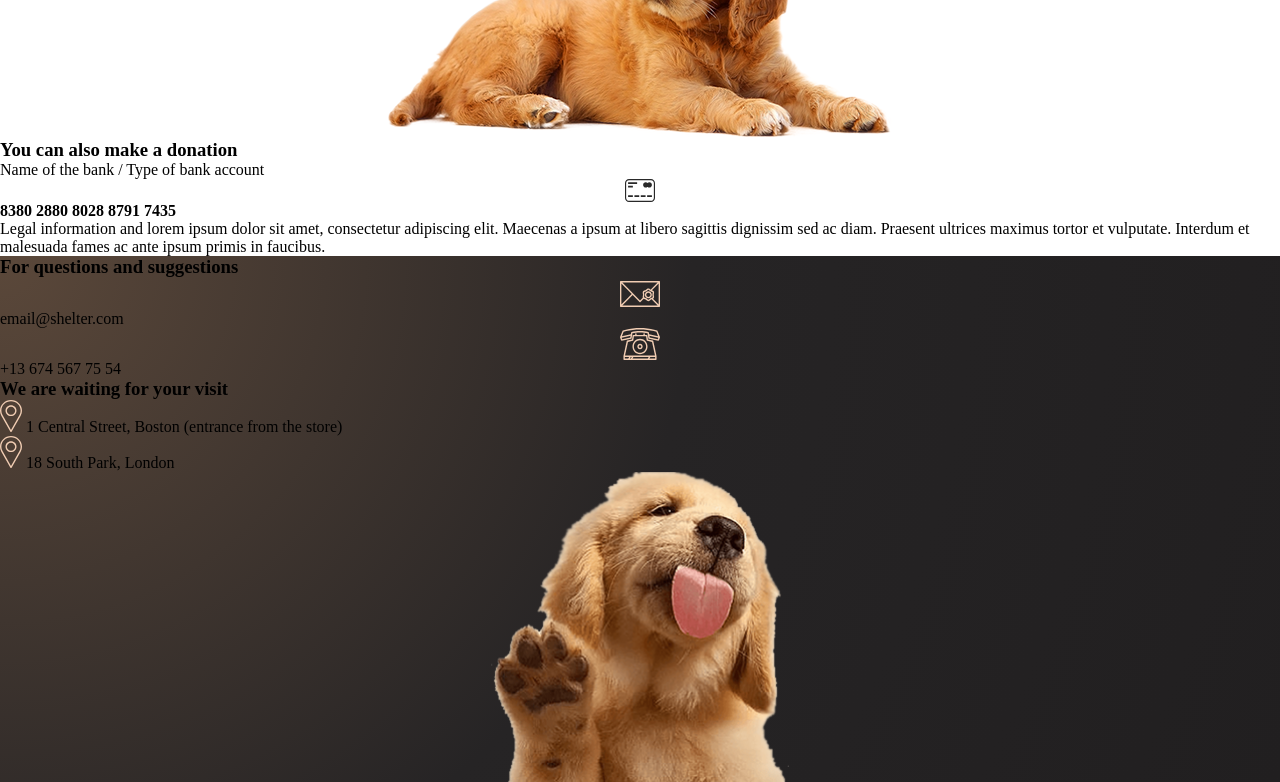
==== commit 2e1d2eed: "fix: add links for nav menu" ====
--- a/shelter/main.html
+++ b/shelter/main.html
@@ -19,25 +19,28 @@
         </div>
         <nav>
           <ul class="nav-items">
-            <li>
-              <a href="">About the shelter</a>
-            </li>
-            <li><a href="">Our pets</a></li>
-            <li><a href="">Help the shelter</a></li>
-            <li><a href="">Contacts</a></li>
+            <li><a href="#about">About the shelter</a></li>
+            <li><a href="#pets">Our pets</a></li>
+            <li><a href="#help">Help the shelter</a></li>
+            <li><a href="#contacts">Contacts</a></li>
           </ul>
         </nav>
       </div>
     </header>
     <section class="start-screen">
       <div class="container">
-        <div class="content"></div>
+        <div class="content">
+          <h2>Not only people need a house</h2>
+          <p>We offer to give a chance to a little and nice puppy with an extremely wide and open heart. He or she will
+            love you more than anybody else in the world, you will see!</p>
+          <a href="pets.html">Make a friend</a>
+        </div>
         <img src="./assets/main/start-screen-puppy.png" alt="puppy">
       </div>
     </section>
   </div>
 
-  <section class="about">
+  <section id="about" class="about">
     <div class="container">
       <img src="./assets/main/about-pets.png" alt="ab-pets">
       <div class="about-cnt">
@@ -53,7 +56,7 @@
     </div>
     </div>
   </section>
-  <section class="pets">
+  <section id="pets" class="pets">
     <div class="container">
       <h3 class="heading">Our friends who are looking for a house</h3>
       <div class="pets-slider">
@@ -106,7 +109,7 @@
       </button>
     </div>
   </section>
-  <section class="help">
+  <section id="help" class="help">
     <div class="container">
       <h3 class="heading">How you can help our shelter</h3>
       <div class="help-list">
@@ -141,7 +144,7 @@
       </div>
     </div>
   </section>
-  <section class="donation">
+  <section id="donation" class="donation">
     <div class="container">
       <img src="./assets/main/donation-dog.png" alt="Donation-dog">
       <div class="donation-ctn">
@@ -157,7 +160,7 @@
       </div>
     </div>
   </section>
-  <footer>
+  <footer id="contacts">
     <div class="container">
       <div class="ftr-content">
         <h3>For questions and suggestions</h3>
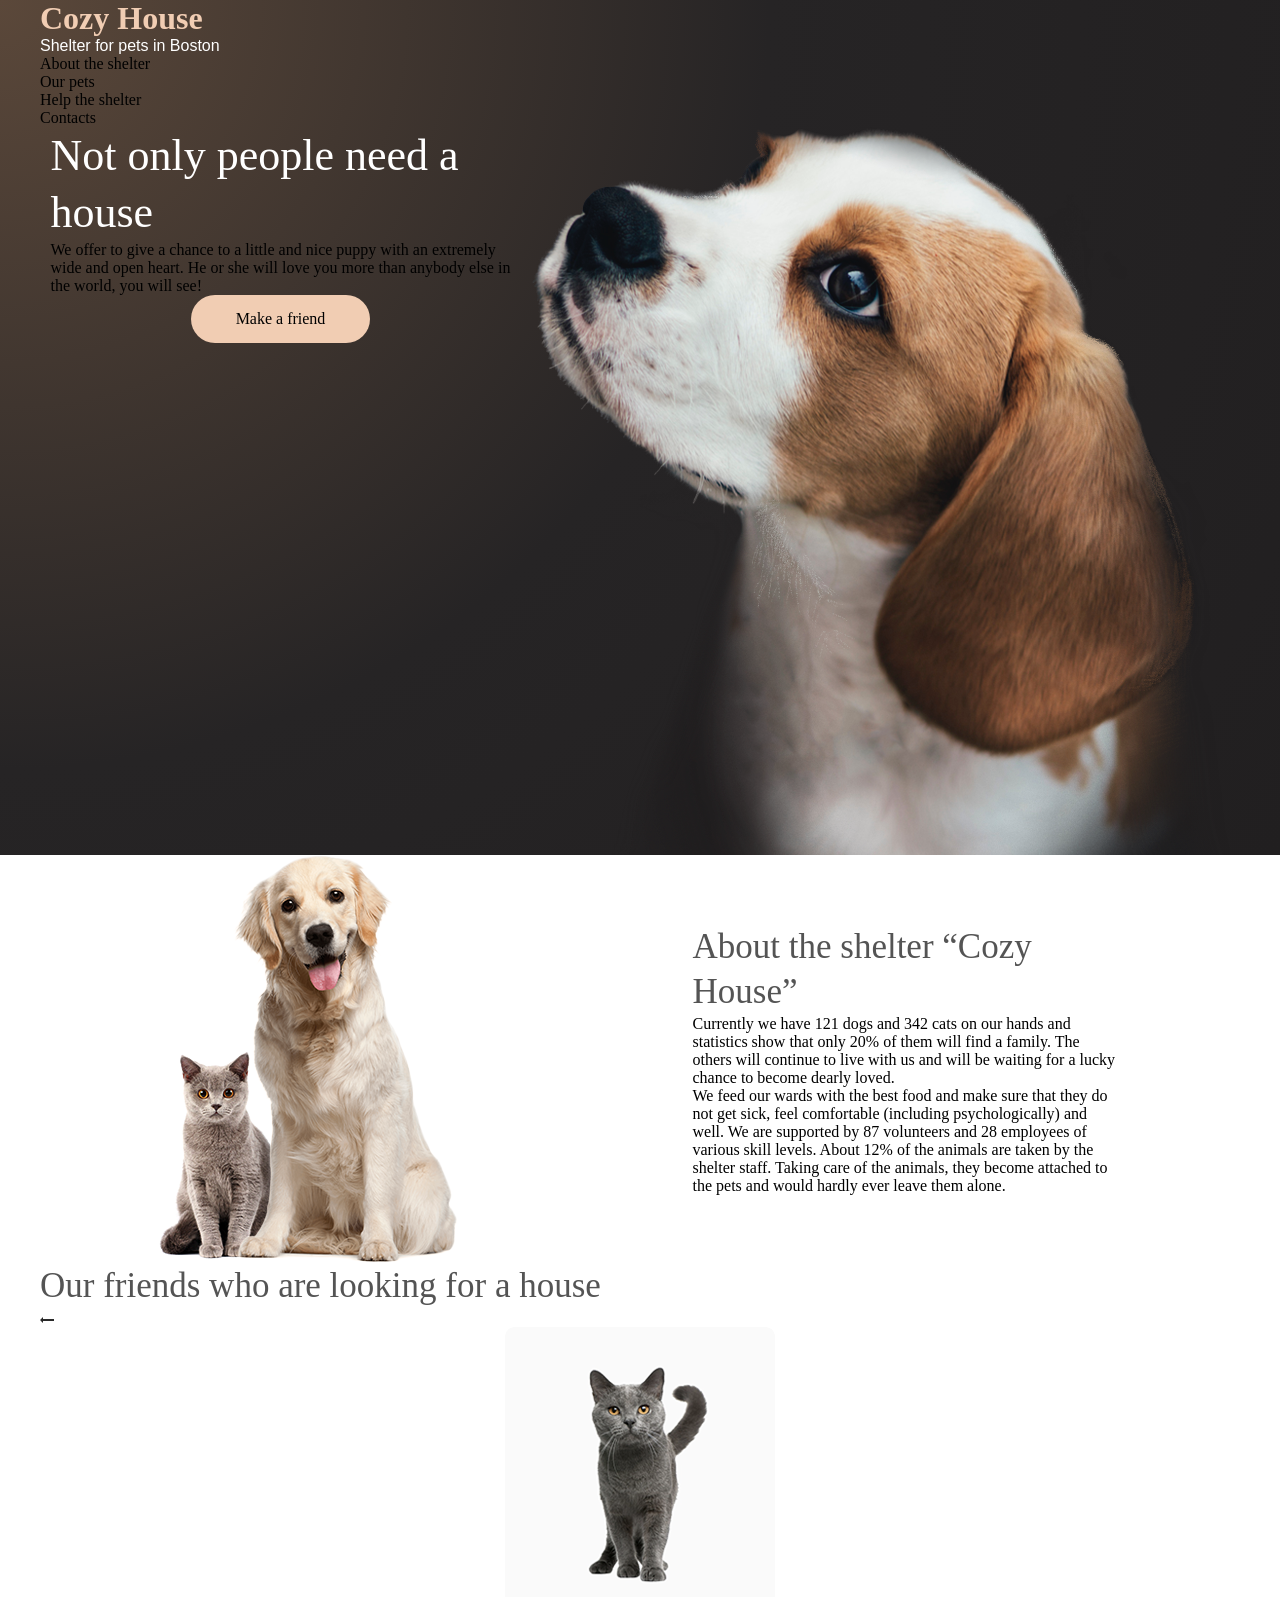
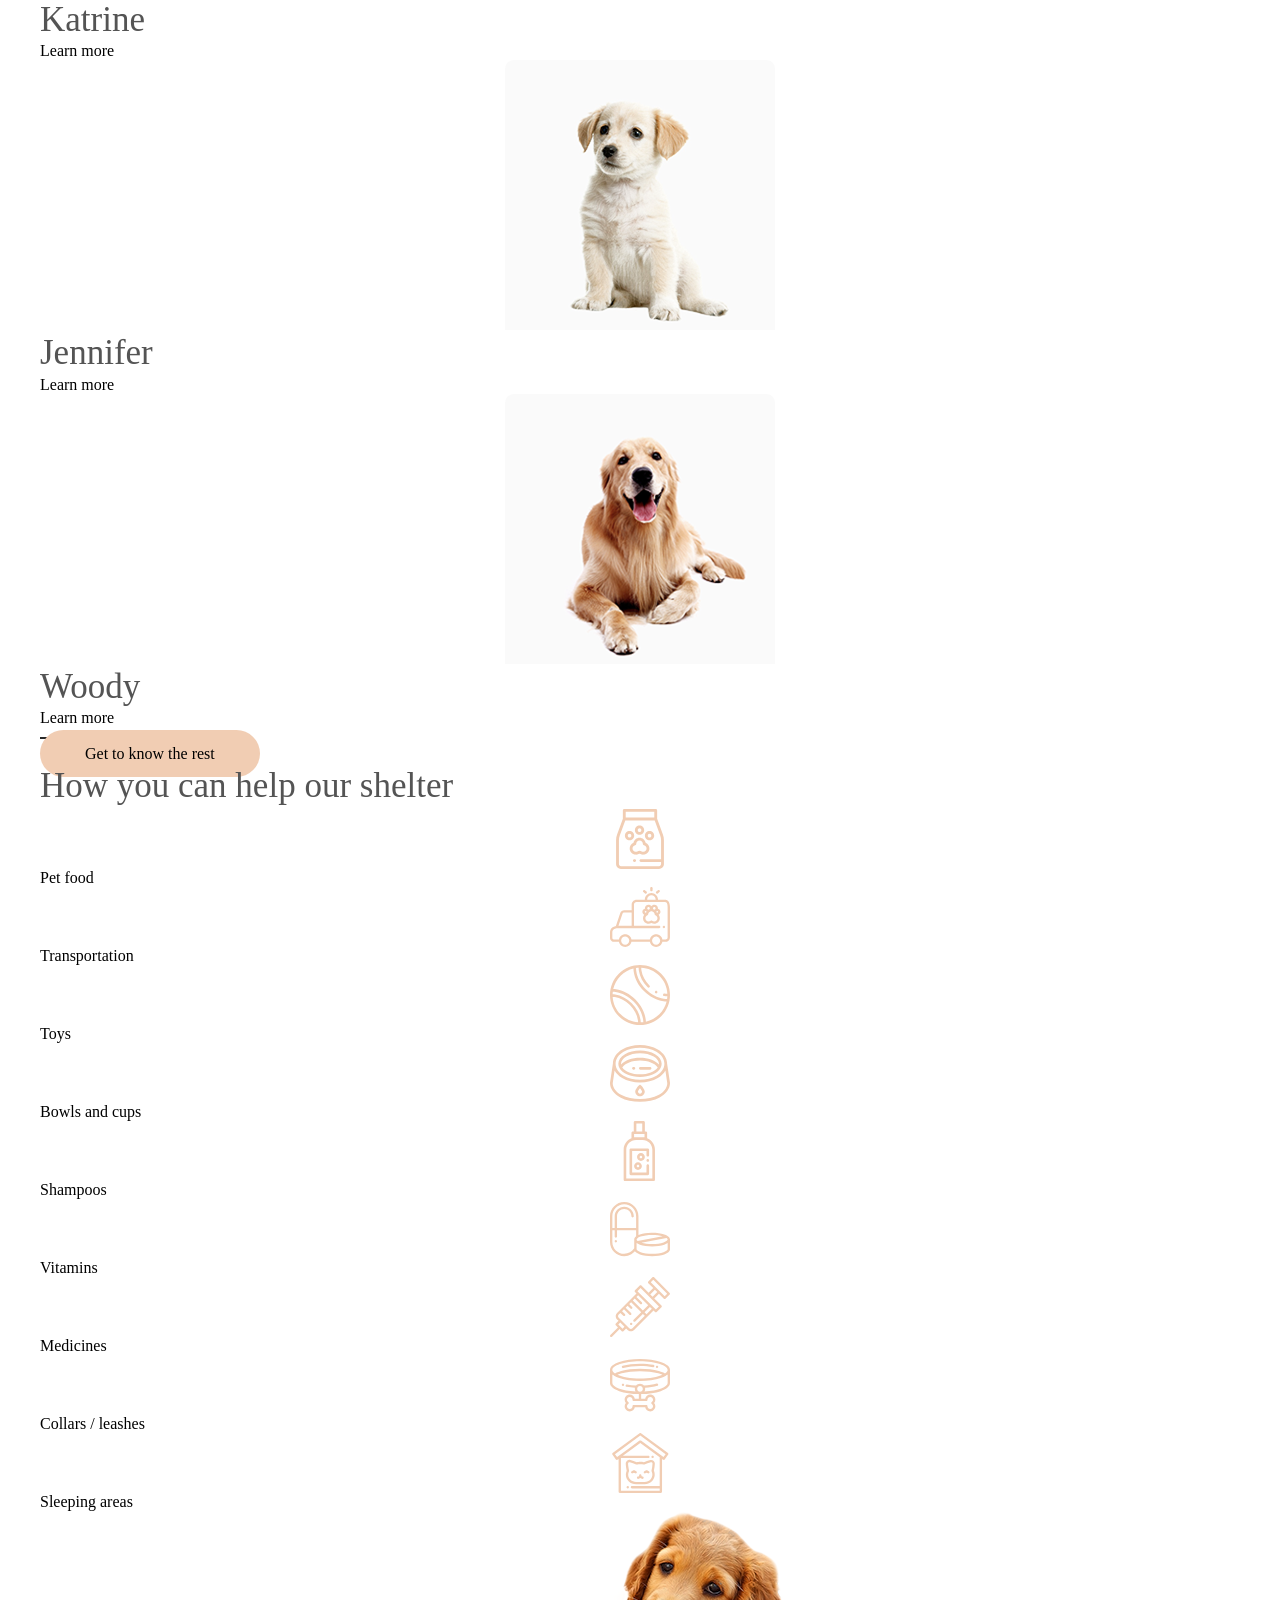
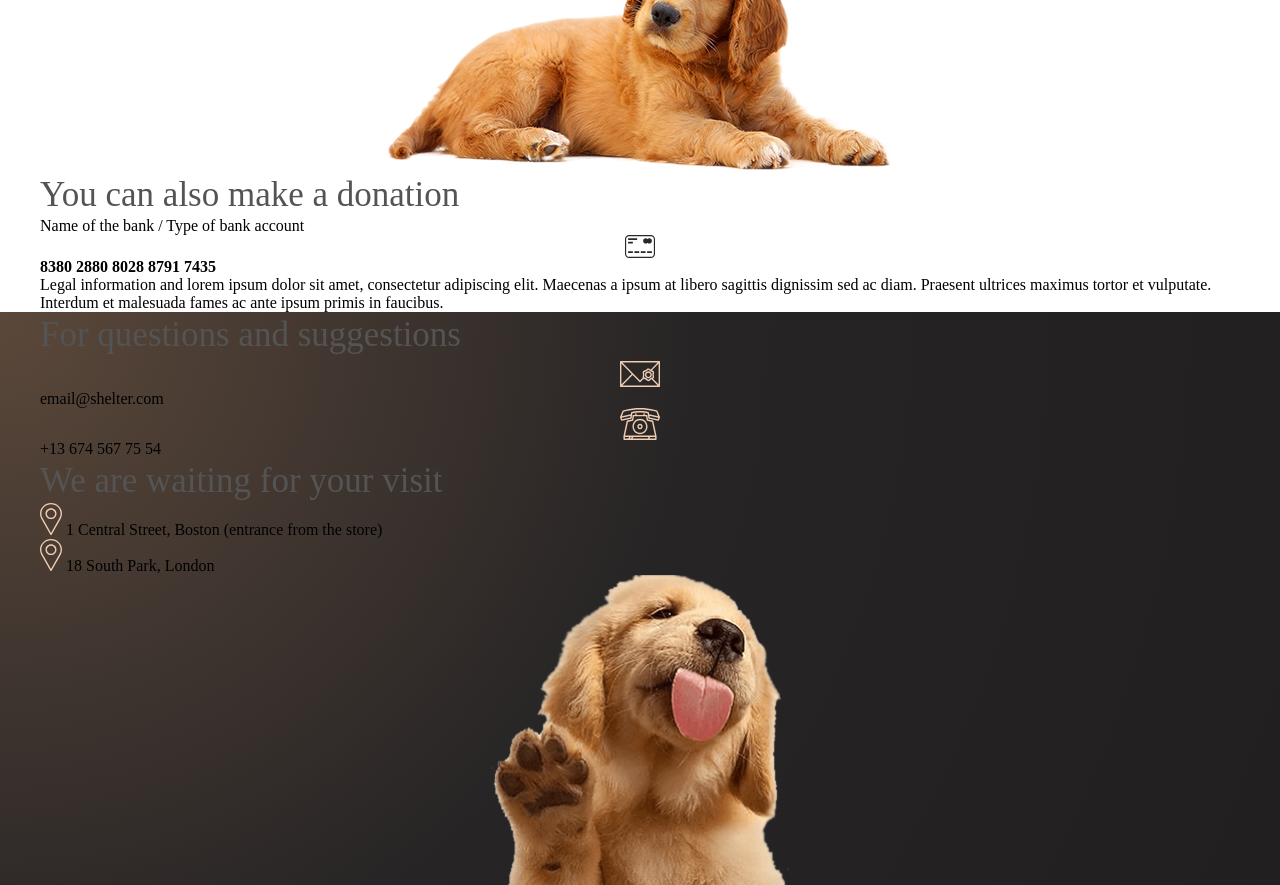
==== commit 94096114: "fix: fix style and blocks" ====
--- a/shelter/main.html
+++ b/shelter/main.html
@@ -13,10 +13,12 @@
   <div class="hero">
     <header>
       <div class="container">
-        <div class="logo">
-          <h1 class="logo-title">Cozy House</h1>
-          <p class="logo-subtitle">Shelter for pets in Boston</p>
-        </div>
+        <a href="main.html">
+          <div class="logo">
+            <h1 class="logo-title">Cozy House</h1>
+            <p class="logo-subtitle">Shelter for pets in Boston</p>
+          </div>
+        </a>
         <nav>
           <ul class="nav-items">
             <li><a href="#about">About the shelter</a></li>
@@ -28,7 +30,7 @@
       </div>
     </header>
     <section class="start-screen">
-      <div class="container">
+      <div class="container str-cont">
         <div class="content">
           <h2>Not only people need a house</h2>
           <p>We offer to give a chance to a little and nice puppy with an extremely wide and open heart. He or she will
@@ -41,18 +43,19 @@
   </div>
 
   <section id="about" class="about">
-    <div class="container">
+    <div class="container about-cont">
       <img src="./assets/main/about-pets.png" alt="ab-pets">
       <div class="about-cnt">
-        <h3 class="heading">About the shelter “Cozy House”
-      </div>
-      <p>Currently we have 121 dogs and 342 cats on our hands and statistics show that only 20% of them will find a
-        family. The others will continue to live with us and will be waiting for a lucky chance to become dearly
-        loved.</p>
-      <p>We feed our wards with the best food and make sure that they do not get sick, feel comfortable (including
-        psychologically) and well. We are supported by 87 volunteers and 28 employees of various skill levels. About
-        12% of the animals are taken by the shelter staff. Taking care of the animals, they become attached to the
-        pets and would hardly ever leave them alone.</p>
+        <h3 class="heading">About the shelter “Cozy House”</h3>
+        <p>Currently we have 121 dogs and 342 cats on our hands and statistics show that only 20% of them will find a
+          family. The others will continue to live with us and will be waiting for a lucky chance to become dearly
+          loved.</p>
+        <p>We feed our wards with the best food and make sure that they do not get sick, feel comfortable (including
+          psychologically) and well. We are supported by 87 volunteers and 28 employees of various skill levels. About
+          12% of the animals are taken by the shelter staff. Taking care of the animals, they become attached to the
+          pets and would hardly ever leave them alone.</p>
+      </div>
+
     </div>
     </div>
   </section>
@@ -104,9 +107,9 @@
 
       </div>
 
-      <button class="pets__button">
+      <a class="pets__button">
         Get to know the rest
-      </button>
+      </a>
     </div>
   </section>
   <section id="help" class="help">
